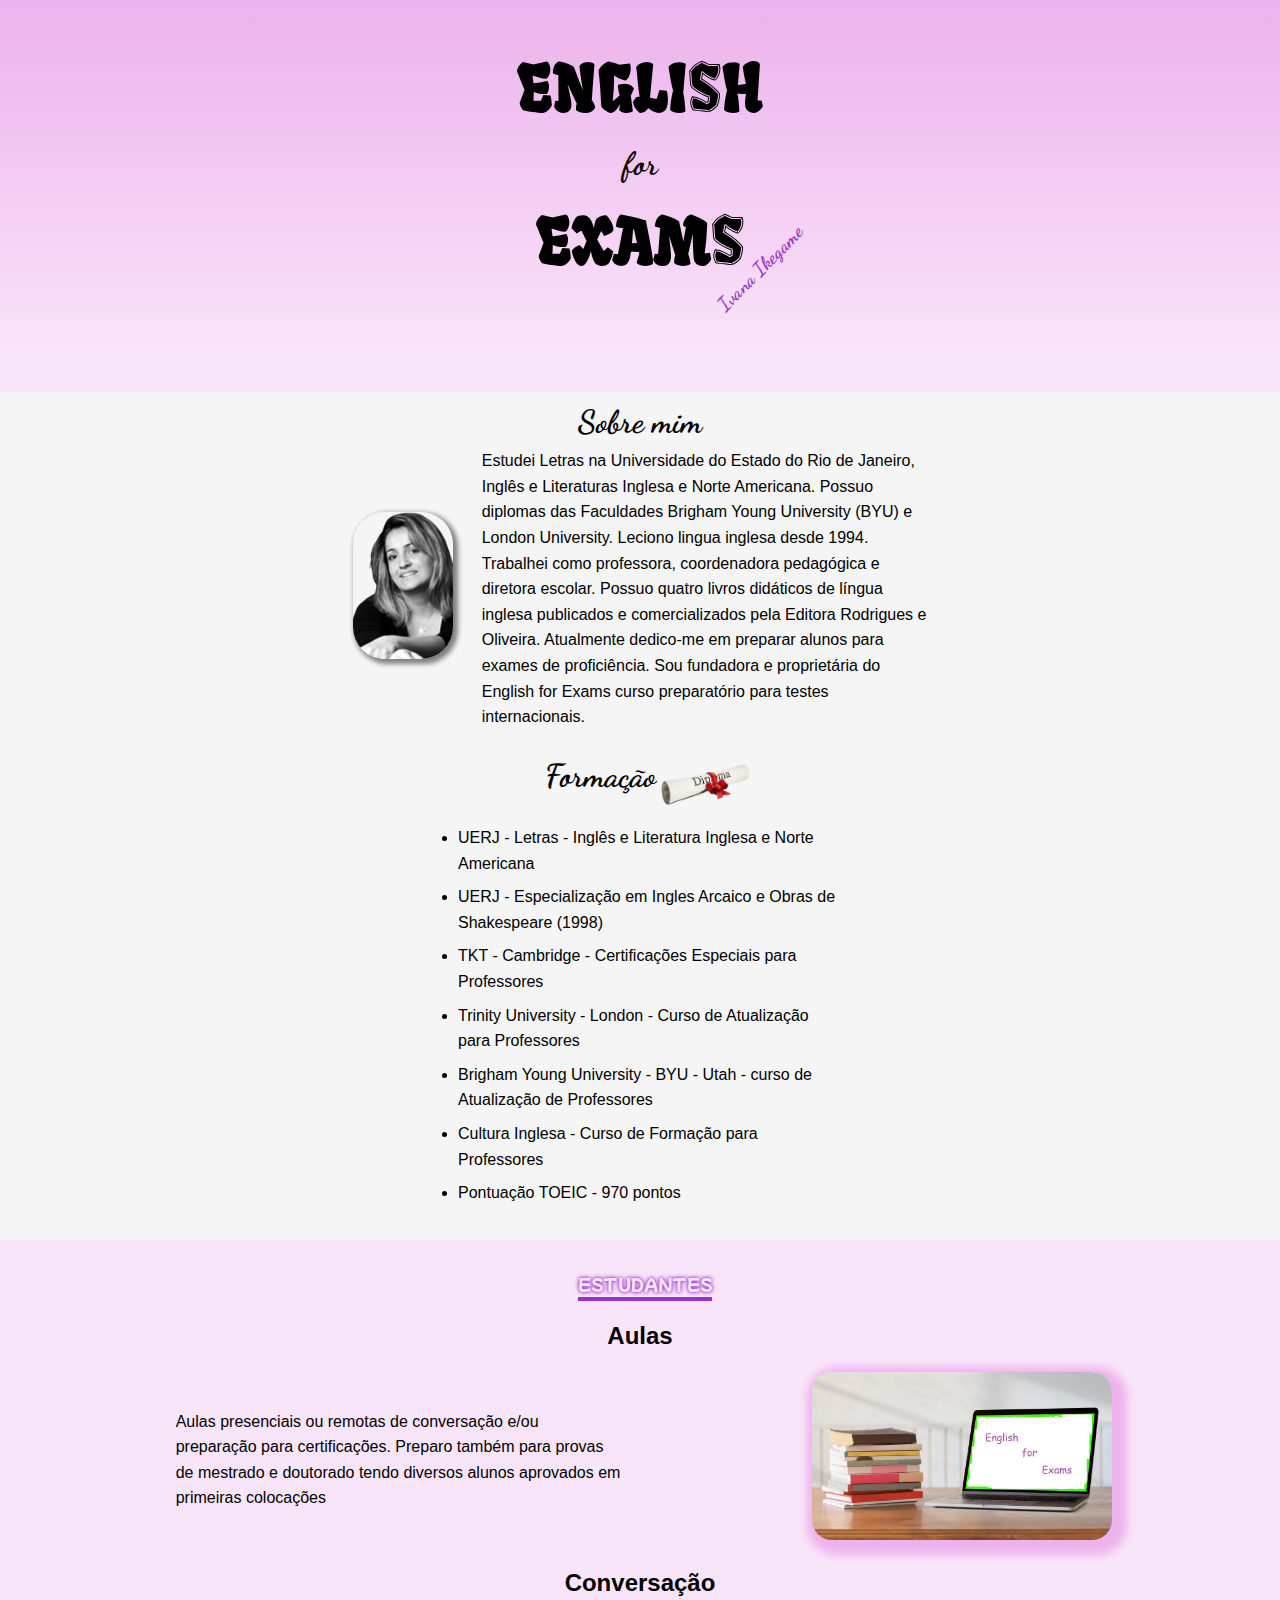
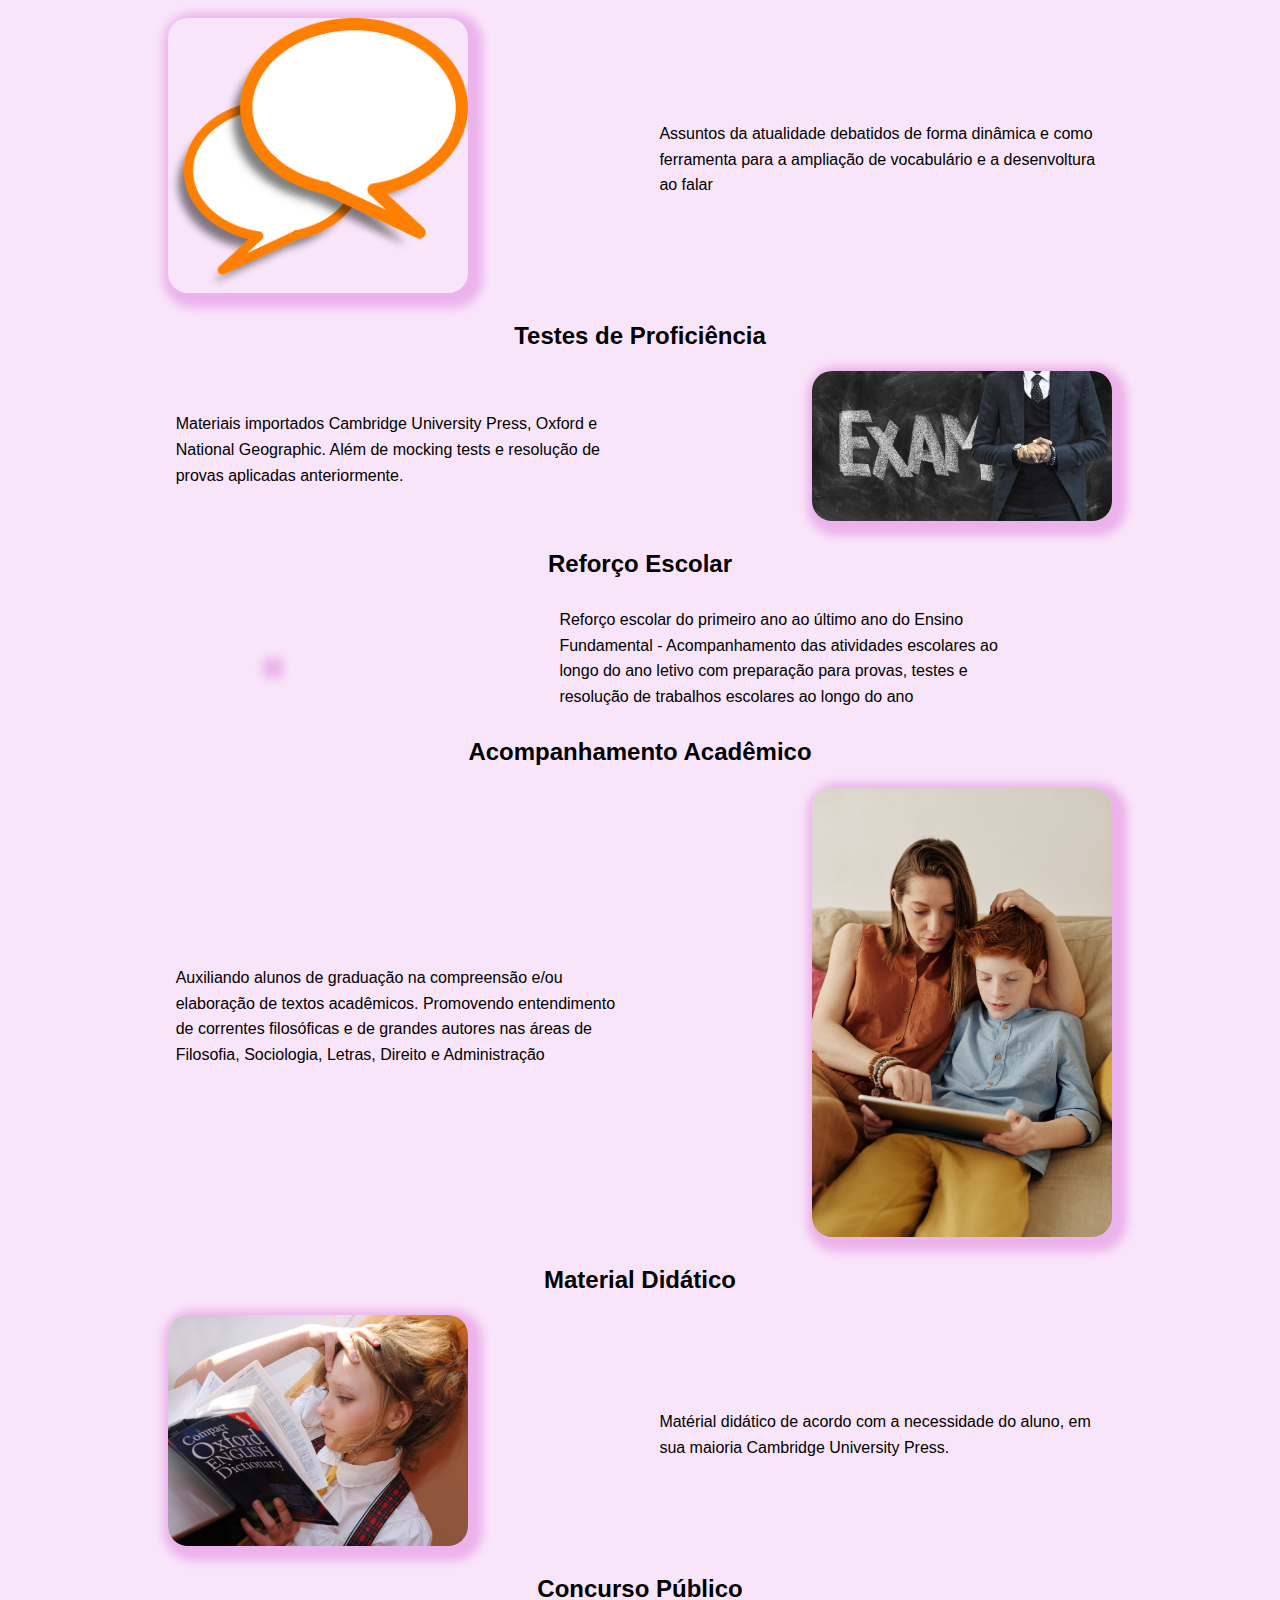
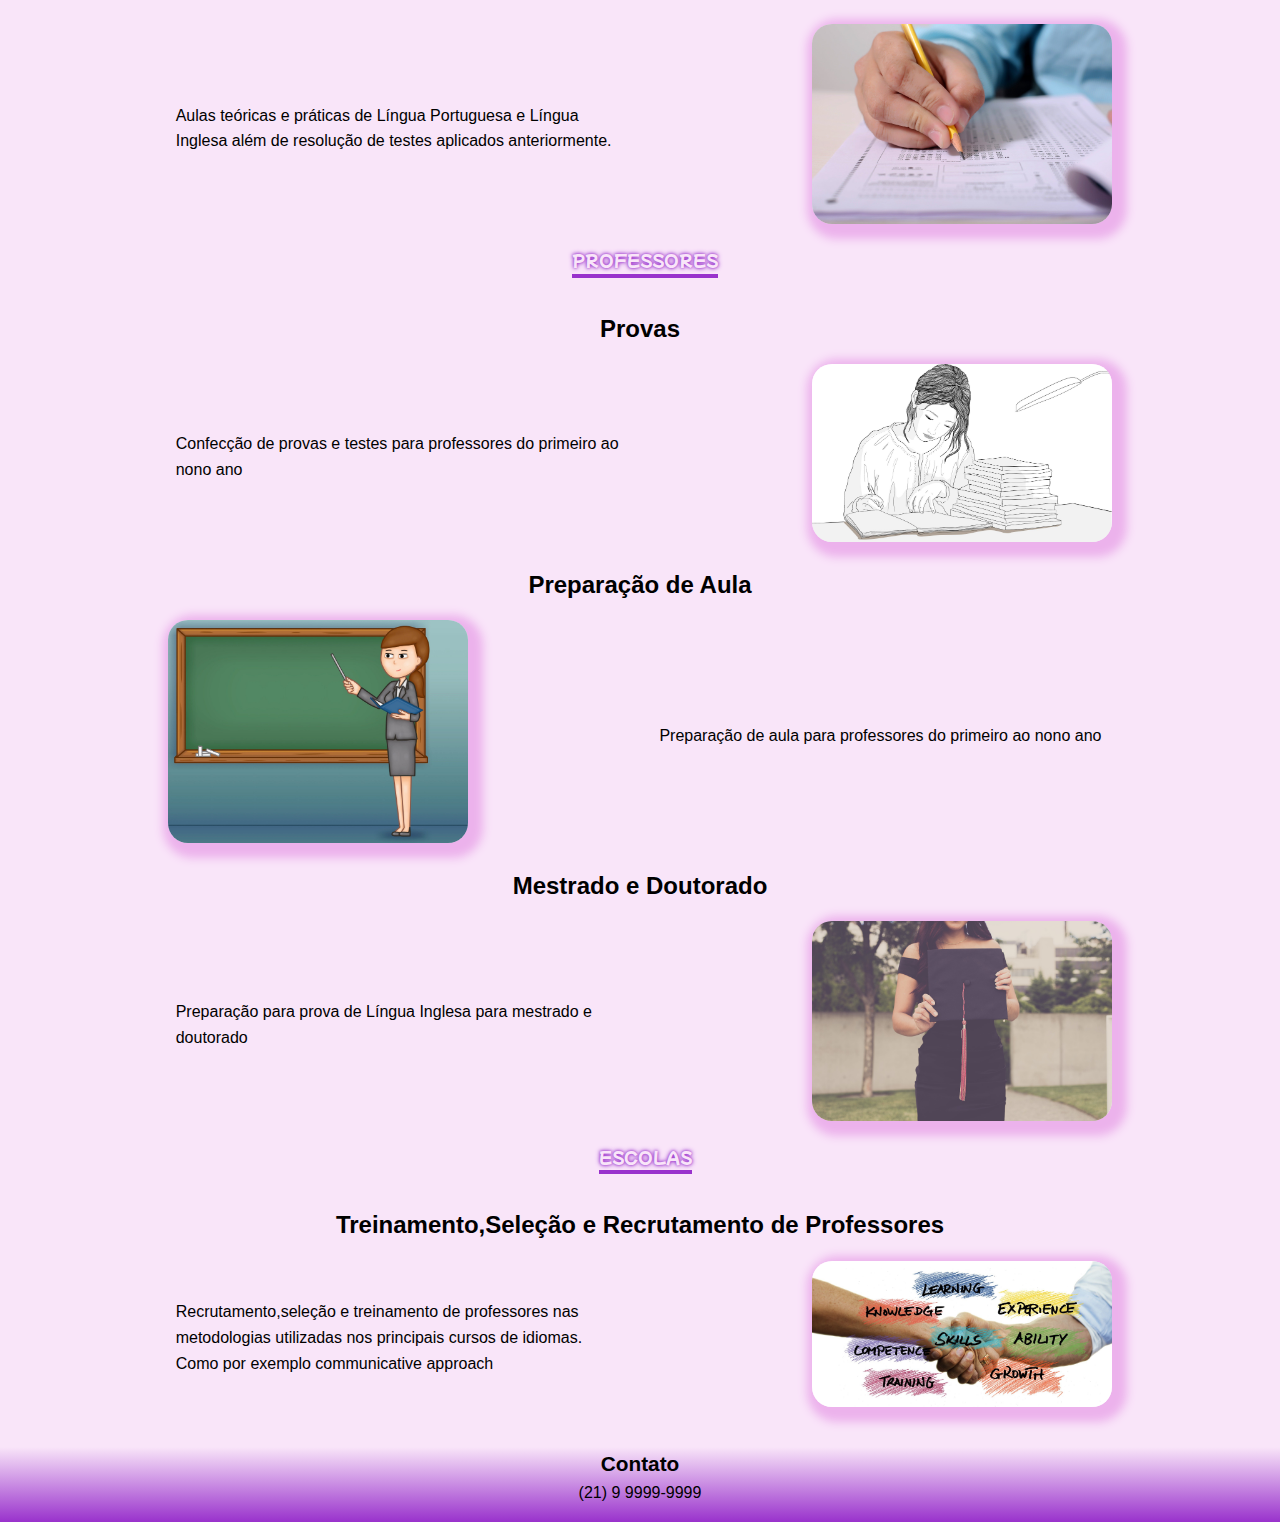
==== index.html @ 2b213339 "svg added" ====
<!DOCTYPE html>
<html lang="pt-br">
    <head>  
        <meta charset="UTF-8">      
        <meta name="keywords" content="HTML,CSS,XML,JavaScript">
        <meta name="viewport" content="width=device-width, initial-scale=1.0">
        <link rel="stylesheet" href="../Style/index.css" type="text/css">
        <title>ENGLISH FOR EXAMS</title>
    </head>
    <body>
        <header>                        
            <h1>english <div>for</div> exams</h1>    
            <span>Ivana Ikegame</span>
        </header>           
        
        
        <section class="firstSection">
            
            <article class='firstArticle'>
                <h2>Sobre mim </h2>

                <div>
                    <figure>
                        <img src="../Images/photo.svg" alt="Ivana Lages foto">
                    </figure> 
    
                    <p>                    
                        Estudei Letras na Universidade do Estado do Rio de Janeiro, Inglês e Literaturas Inglesa e Norte Americana.
                        Possuo diplomas das Faculdades Brigham Young University (BYU) e London University. 
                        Leciono lingua inglesa desde 1994. Trabalhei como professora, coordenadora pedagógica e diretora escolar.
                        Possuo quatro livros didáticos de língua inglesa publicados e comercializados pela Editora Rodrigues e Oliveira.
                        Atualmente dedico-me em preparar alunos para exames de proficiência.
                        Sou fundadora e proprietária do English for Exams curso preparatório para testes internacionais.
                    </p> 
                </div>
                   
                
                        
            </article>  

            <article class='secondArticle'>
                
                <div>
                    <h2>Formação</h2>
                    <figure>
                        <img src="../Images/diploma.svg" alt="">
                    </figure>
                </div>           
                
                <ul>
                    <li>UERJ - Letras - Inglês e Literatura Inglesa e Norte Americana</li>
                    <li>UERJ - Especialização em Ingles Arcaico e Obras de Shakespeare (1998)</li>
                    <li>TKT - Cambridge - Certificações Especiais para Professores</li>
                    <li>Trinity University - London - Curso de Atualização para Professores</li>
                    <li>Brigham Young University - BYU - Utah - curso de Atualização de Professores</li>
                    <li>Cultura Inglesa - Curso de Formação para Professores</li>
                    <li>Pontuação TOEIC - 970 pontos</li> 
                </ul> 
                    
            </article>
           
            
        </section>    

<div class="content"><div>Estudantes</div></div>

<main class="conteudo-dinamico">

    <article>
        <h2>Aulas</h2>
        <p>Aulas presenciais ou remotas de conversação e/ou preparação para certificações.
        Preparo também para provas de mestrado e doutorado tendo diversos alunos aprovados em primeiras colocações</p>
           
        <figure class='figure'>
            <img src="../Images/online.svg" alt="">
        </figure>
    </article>

    <article class="row-reverse"> 
        <h2>Conversação</h2>
        <p>  Assuntos da atualidade debatidos de forma dinâmica e como ferramenta para a ampliação de vocabulário e a desenvoltura ao falar</p>
        <figure class='figure'>
            <img src="../Images/speech.svg" alt="">
        </figure>
        
    </article>

    <article>
        <h2> Testes de Proficiência</h2>
        <p>Materiais importados Cambridge University Press, Oxford e National Geographic. Além de mocking tests e resolução de provas aplicadas anteriormente.</p>
        <figure class='figure'>
            <img src="../Images/proficiencia.svg" alt="">
        </figure>
    </article>

    <article class="row-reverse"> 
        <h2>Reforço Escolar</h2>
        <p>Reforço escolar do primeiro ano ao último ano do Ensino Fundamental - Acompanhamento das atividades escolares ao longo do ano letivo com preparação para provas, testes e resolução de trabalhos escolares ao longo do ano</p>
        <figure class='figure'>
            <img src="../Images/reforco_escolar.svg" alt="">
        </figure>
    <article>

    <article>
        <h2>Acompanhamento Acadêmico</h2>
        <p> Auxiliando alunos de graduação na compreensão e/ou elaboração de textos acadêmicos. Promovendo entendimento de correntes filosóficas e de grandes autores nas áreas de Filosofia, Sociologia, Letras, Direito e Administração</p>
        <figure class='figure'>
            <img src="../Images/acompanhamento.svg" alt="">
        </figure>
    </article>

    <article class="row-reverse">
        <h2>Material Didático</h2>
        <p>Matérial didático de acordo com a necessidade do aluno, em sua maioria Cambridge University Press.</p>
        <figure class='figure'>
            <img src="../Images/book.svg" alt="">
        </figure>
    </article>

    <article>
        <h2>Concurso Público</h2>
        <p>Aulas teóricas e práticas de Língua Portuguesa e Língua Inglesa além de resolução de testes aplicados anteriormente.</p>
        <figure class='figure'>
            <img src="../Images/concurso.svg" alt="">
        </figure>
    </article>

    <div class="content"><div>Professores</div></div>

    <article>
        <h2>Provas</h2>
        <p>Confecção de provas e testes para professores do primeiro ao nono ano</p>
        <figure class='figure'>
            <img src="../Images/provas.svg" alt="">
        </figure>
    </article>

    <article class='row-reverse'>
        <h2>Preparação de Aula</h2>
        <p>Preparação de aula para professores do primeiro ao nono ano</p>
        <figure class='figure'>
            <img src="../Images/aulas.svg" alt="">
        </figure>
    </article>   

    <article>
        <h2>Mestrado e Doutorado</h2>
        <p>Preparação para prova de Língua Inglesa para mestrado e doutorado</p>
             <figure class='figure'>
            <img src="../Images/degree.svg" alt="">
        </figure>
    </article>

    <div class="content"><div>Escolas</div></div>

    <article>
        <h2>Treinamento,Seleção e Recrutamento de Professores</h2>
        <p>Recrutamento,seleção e treinamento de professores nas metodologias utilizadas nos principais cursos de idiomas. Como por exemplo communicative approach</p>
        <figure class='figure'>
            <img src="../Images/treinamento.svg" alt="">
        </figure>
    </article>

</main>            

        <footer>
            <section>
                <p class="footer-title"> Contato</p>
                <p class="footer-subtitle">(21) 9 9999-9999</p>              
            </section>
        </footer>
    </body>
</html>
---- Style/index.css ----
@import url("https://fonts.googleapis.com/css2?family=Ceviche+One&family=Dancing+Script:wght@700&family=Fruktur&display=swap");
@import url("https://fonts.googleapis.com/css2?family=Mochiy+Pop+P+One&display=swap");
@import url("https://fonts.googleapis.com/css2?family=Zen+Antique&display=swap");
*, *::before, *::after {
  -webkit-box-sizing: inherit;
          box-sizing: inherit;
  margin: 0;
  padding: 0;
}

html {
  -webkit-box-sizing: border-box;
          box-sizing: border-box;
}

body {
  font-family: "Trebuchet MS", Helvetica, sans-serif;
  line-height: 1.6;
  min-height: 100vh;
  background-color: #f9e5f9;
}

p {
  max-width: 50ch;
  min-width: 20ch;
}

:is(.firstSection, .buttons, .conteudo-dinamico, .price-table) {
  display: -webkit-box;
  display: -ms-flexbox;
  display: flex;
  margin-bottom: 2rem;
  gap: 1rem;
}

header {
  background-image: -webkit-gradient(linear, left top, left bottom, from(#ecb2ec), to(#f9e5f9));
  background-image: linear-gradient(to bottom, #ecb2ec, #f9e5f9);
  color: black;
  height: 40vh;
  width: 100%;
  -webkit-box-pack: center;
      -ms-flex-pack: center;
          justify-content: center;
  -webkit-box-align: center;
      -ms-flex-align: center;
          align-items: center;
  -webkit-box-orient: vertical;
  -webkit-box-direction: normal;
      -ms-flex-direction: column;
          flex-direction: column;
  font-size: 2rem;
  display: -webkit-box;
  display: -ms-flexbox;
  display: flex;
  margin-bottom: 2rem;
}

header h1 {
  text-align: center;
  font-family: 'Fruktur', cursive;
  text-transform: uppercase;
}

header div {
  font-size: 2rem;
  font-family: 'Dancing Script', cursive;
  text-transform: lowercase;
}

header span {
  font-family: 'Dancing Script', cursive;
  color: darkorchid;
  font-size: 1.2rem;
  font-weight: bold;
  -webkit-transform: rotate(-45deg);
          transform: rotate(-45deg);
  position: relative;
  right: -120px;
  top: -40px;
}

.firstSection {
  background-color: whitesmoke;
  -webkit-box-orient: vertical;
  -webkit-box-direction: normal;
      -ms-flex-flow: column wrap;
          flex-flow: column wrap;
  -webkit-box-align: center;
      -ms-flex-align: center;
          align-items: center;
}

.firstArticle {
  display: -webkit-box;
  display: -ms-flexbox;
  display: flex;
  -webkit-box-align: center;
      -ms-flex-align: center;
          align-items: center;
  -webkit-box-pack: center;
      -ms-flex-pack: center;
          justify-content: center;
  -webkit-box-orient: vertical;
  -webkit-box-direction: normal;
      -ms-flex-direction: column;
          flex-direction: column;
  background-color: whitesmoke;
  border-radius: 1rem;
  width: 90vw;
  padding: 5px;
}

.firstArticle h2 {
  text-align: center;
  font-family: 'Dancing Script', cursive;
  font-size: 2rem;
}

.firstArticle figure {
  display: inline-block;
}

.firstArticle figure img {
  -webkit-box-shadow: 3px 3px 5px 2px grey;
          box-shadow: 3px 3px 5px 2px grey;
  width: clamp(100px, 3vw, 150px);
  border-radius: 2rem;
}

.firstArticle div {
  display: inherit;
  -webkit-box-orient: vertical;
  -webkit-box-direction: normal;
      -ms-flex-direction: column;
          flex-direction: column;
  -webkit-box-align: center;
      -ms-flex-align: center;
          align-items: center;
}

.secondArticle {
  display: -webkit-box;
  display: -ms-flexbox;
  display: flex;
  -webkit-box-align: center;
      -ms-flex-align: center;
          align-items: center;
  -webkit-box-orient: vertical;
  -webkit-box-direction: normal;
      -ms-flex-direction: column;
          flex-direction: column;
  background-color: whitesmoke;
  border-radius: 1rem;
  width: 90vw;
  margin-bottom: 10px;
  padding-left: 20px;
}

.secondArticle h2 {
  text-align: center;
  font-family: 'Dancing Script', cursive;
  font-size: 2rem;
}

.secondArticle figure img {
  width: clamp(100px, 3vw, 150px);
}

.secondArticle div {
  display: -webkit-box;
  display: -ms-flexbox;
  display: flex;
  -webkit-box-orient: horizontal;
  -webkit-box-direction: normal;
      -ms-flex-flow: row nowrap;
          flex-flow: row nowrap;
  -webkit-box-pack: center;
      -ms-flex-pack: center;
          justify-content: center;
}

.buttons {
  -webkit-box-orient: horizontal;
  -webkit-box-direction: normal;
      -ms-flex-flow: row wrap;
          flex-flow: row wrap;
  -webkit-box-pack: center;
      -ms-flex-pack: center;
          justify-content: center;
}

.buttons button {
  background: none;
  border: none;
  cursor: pointer;
  font-size: 1rem;
  color: #f9e5f9;
  font-family: 'Mochiy Pop P One', sans-serif;
  text-transform: uppercase;
  text-shadow: 0 0 3px darkorchid, 0 0 5px darkorchid;
}

.buttons div {
  gap: 1rem;
  cursor: pointer;
  display: inherit;
  -webkit-box-orient: vertical;
  -webkit-box-direction: normal;
      -ms-flex-flow: column wrap;
          flex-flow: column wrap;
  -webkit-box-align: center;
      -ms-flex-align: center;
          align-items: center;
}

.buttons p {
  font-weight: 600;
  font-size: 1.5rem;
}

.content {
  display: -webkit-box;
  display: -ms-flexbox;
  display: flex;
  -webkit-box-orient: horizontal;
  -webkit-box-direction: normal;
      -ms-flex-direction: row;
          flex-direction: row;
  -webkit-box-pack: center;
      -ms-flex-pack: center;
          justify-content: center;
  margin-bottom: 1rem;
  font-size: 1.3rem;
  font-family: 'Zen Antique', serif;
}

.content div {
  font-size: 1rem;
  color: #f9e5f9;
  font-family: 'Mochiy Pop P One', sans-serif;
  text-transform: uppercase;
  text-shadow: 0 0 3px darkorchid, 0 0 5px darkorchid;
  margin-left: 10px;
  -ms-flex-item-align: center;
      -ms-grid-row-align: center;
      align-self: center;
  border-bottom: 4px solid darkorchid;
}

.conteudo-dinamico {
  -webkit-box-orient: vertical;
  -webkit-box-direction: normal;
      -ms-flex-flow: column  wrap;
          flex-flow: column  wrap;
  -webkit-box-pack: center;
      -ms-flex-pack: center;
          justify-content: center;
  -webkit-box-align: center;
      -ms-flex-align: center;
          align-items: center;
}

.conteudo-dinamico article {
  gap: 1rem;
  width: 100vw;
  display: inherit;
  -webkit-box-orient: vertical;
  -webkit-box-direction: normal;
      -ms-flex-flow: column wrap;
          flex-flow: column wrap;
}

.conteudo-dinamico article h2 {
  text-align: center;
}

.conteudo-dinamico article figure {
  display: -webkit-box;
  display: -ms-flexbox;
  display: flex;
  -webkit-box-pack: center;
      -ms-flex-pack: center;
          justify-content: center;
}

.conteudo-dinamico article figure img {
  width: clamp(250px, 50vw, 300px);
  border-radius: 20px;
  -webkit-box-shadow: 5px 5px 10px 10px #ecb2ec;
          box-shadow: 5px 5px 10px 10px #ecb2ec;
}

.conteudo-dinamico p {
  margin: .5em;
}

footer {
  background-image: -webkit-gradient(linear, left top, left bottom, from(#f9e5f9), to(darkorchid));
  background-image: linear-gradient(#f9e5f9, darkorchid);
  display: block;
}

footer section {
  color: black;
  display: -webkit-box;
  display: -ms-flexbox;
  display: flex;
  -webkit-box-orient: vertical;
  -webkit-box-direction: normal;
      -ms-flex-flow: column wrap;
          flex-flow: column wrap;
  -webkit-box-align: center;
      -ms-flex-align: center;
          align-items: center;
  text-align: center;
}

.footer-title {
  font-weight: 900;
  font-size: 1.3em;
  margin: 0 auto;
}

.footer-subtitle {
  margin-bottom: 1rem;
  margin: 0 auto;
  padding-bottom: 1rem;
}

@media only screen and (min-width: 768px) {
  .firstArticle div {
    -webkit-box-orient: horizontal;
    -webkit-box-direction: normal;
        -ms-flex-direction: row;
            flex-direction: row;
    -webkit-box-pack: space-evenly;
        -ms-flex-pack: space-evenly;
            justify-content: space-evenly;
    width: 100%;
  }
  .secondArticle {
    width: 90vw;
    display: inherit;
    -webkit-box-orient: vertical;
    -webkit-box-direction: normal;
        -ms-flex-direction: column;
            flex-direction: column;
    -webkit-box-align: center;
        -ms-flex-align: center;
            align-items: center;
  }
  .secondArticle ul {
    margin-bottom: 1rem;
  }
  .secondArticle ul li {
    width: 70vw;
    text-align: left;
  }
  .buttons {
    -webkit-box-pack: space-evenly;
        -ms-flex-pack: space-evenly;
            justify-content: space-evenly;
    -webkit-box-align: center;
        -ms-flex-align: center;
            align-items: center;
  }
  .conteudo-dinamico h2 {
    text-align: center;
    -ms-flex-preferred-size: 100%;
        flex-basis: 100%;
  }
  .conteudo-dinamico p {
    -ms-flex-preferred-size: 40%;
        flex-basis: 40%;
  }
  .conteudo-dinamico article {
    -webkit-box-orient: horizontal;
    -webkit-box-direction: normal;
        -ms-flex-direction: row;
            flex-direction: row;
    -webkit-box-pack: space-evenly;
        -ms-flex-pack: space-evenly;
            justify-content: space-evenly;
    -webkit-box-align: center;
        -ms-flex-align: center;
            align-items: center;
  }
  .conteudo-dinamico article figure {
    display: block;
  }
  .conteudo-dinamico article figure img {
    width: clamp(300px, 20vw, 600px);
    border-radius: 20px;
    -webkit-box-shadow: 5px 5px 10px 10px #ecb2ec;
            box-shadow: 5px 5px 10px 10px #ecb2ec;
  }
  .conteudo-dinamico .row-reverse {
    -webkit-box-orient: horizontal;
    -webkit-box-direction: reverse;
        -ms-flex-direction: row-reverse;
            flex-direction: row-reverse;
  }
}

@media only screen and (min-width: 1080px) {
  .firstArticle {
    width: 50vw;
  }
  .secondArticle {
    width: 50vw;
  }
  .secondArticle ul {
    margin-bottom: 1rem;
  }
  .secondArticle ul li {
    width: 30vw;
    margin-bottom: .5rem;
  }
}
/*# sourceMappingURL=index.css.map */
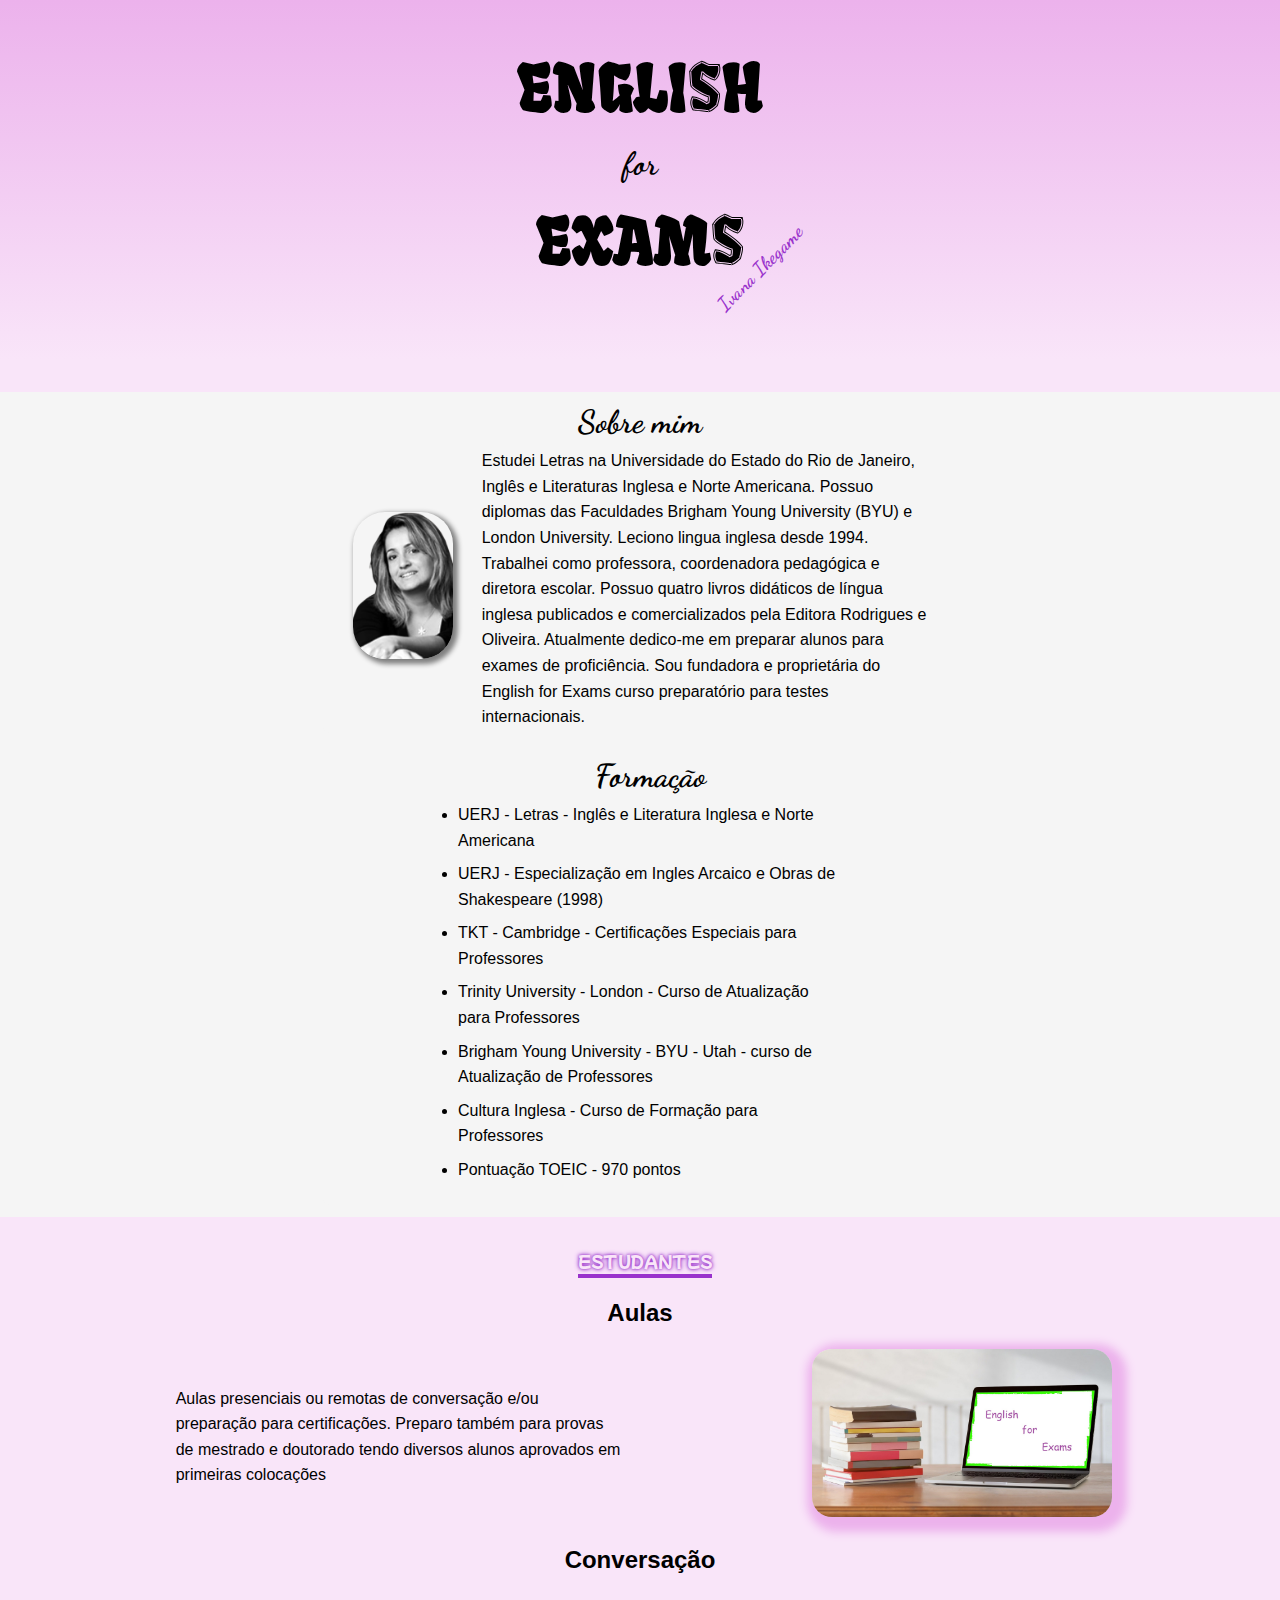
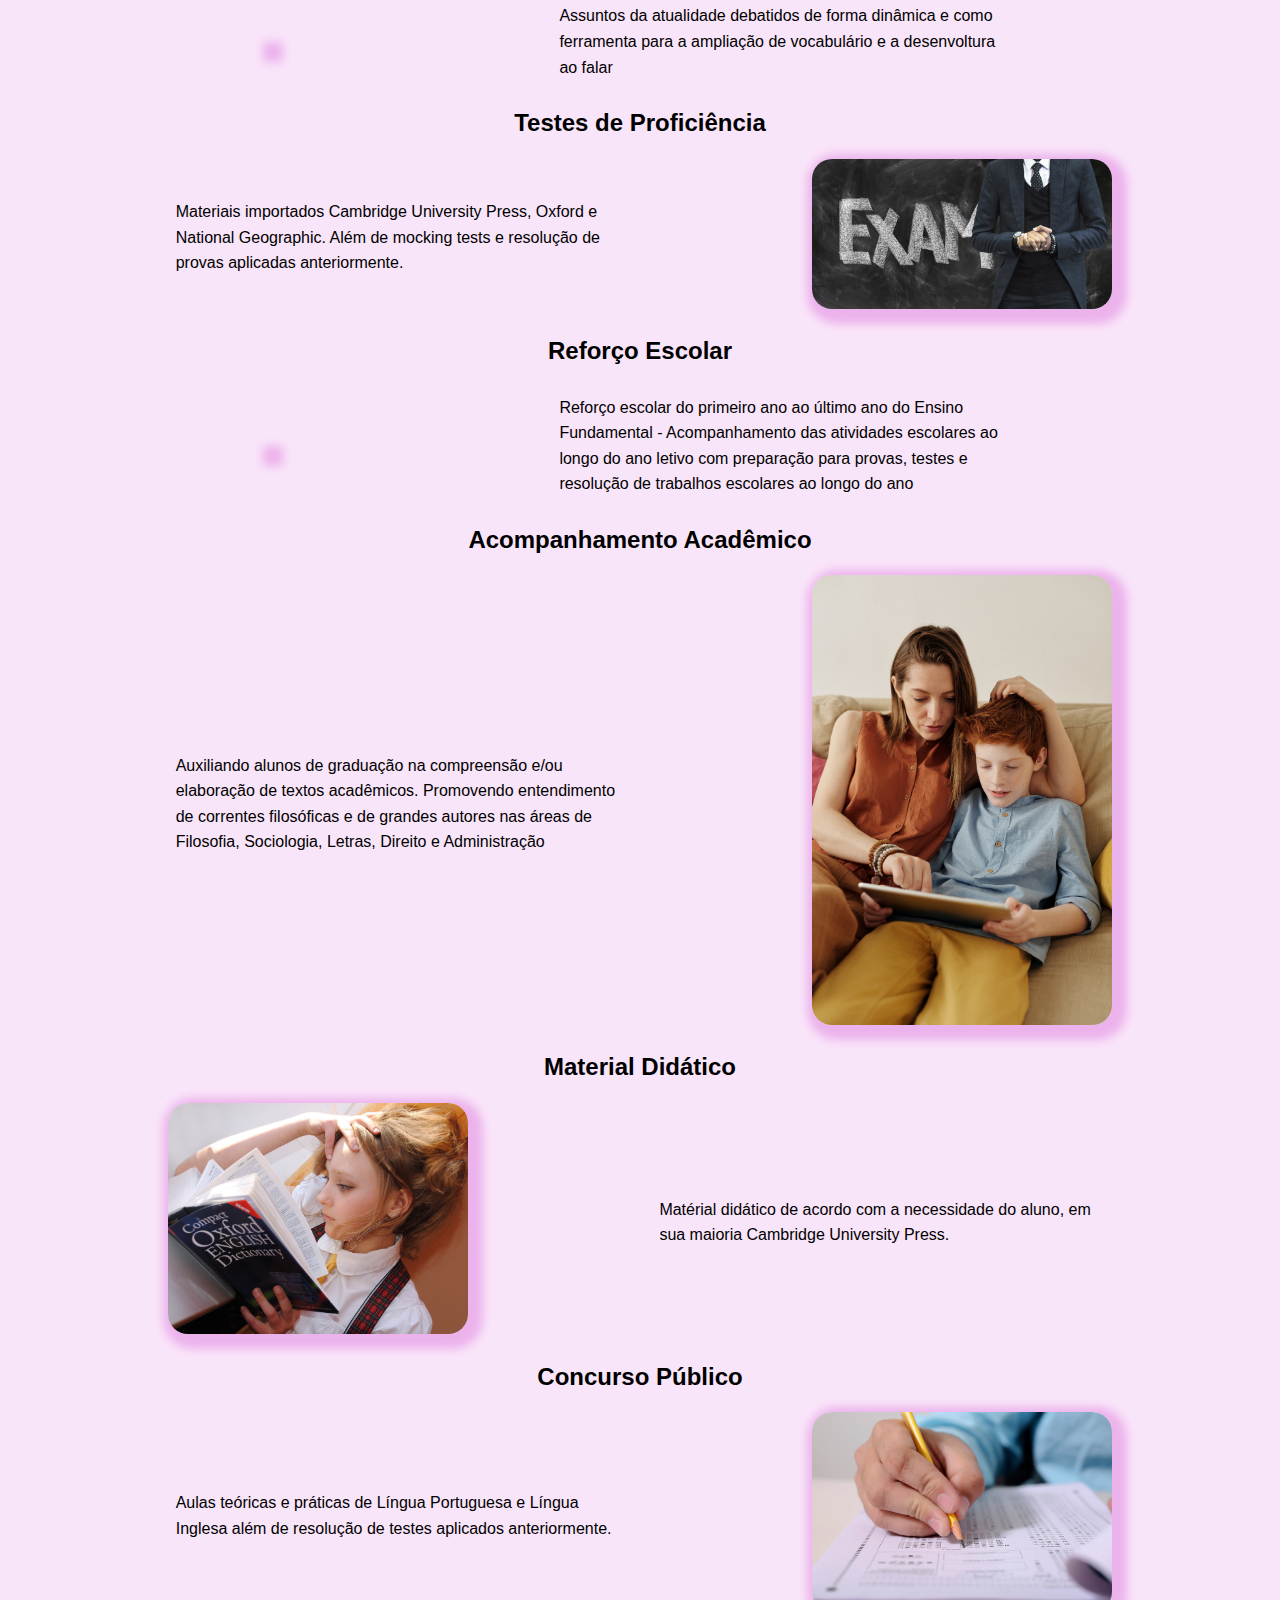
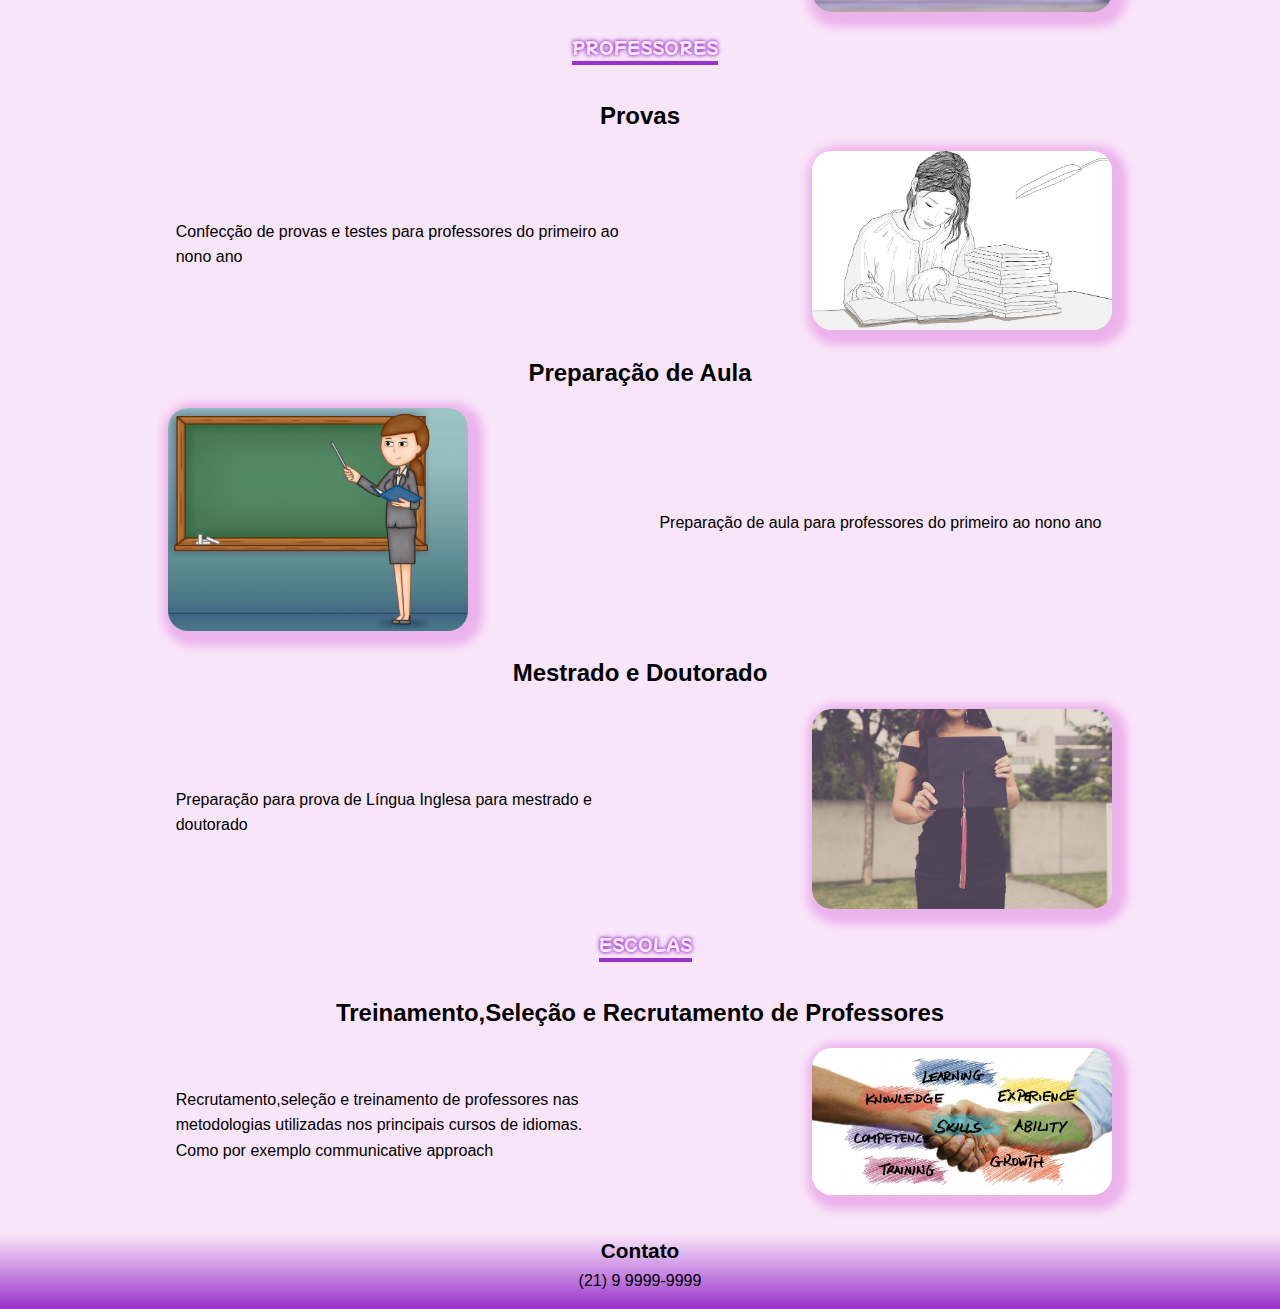
==== commit 0a7b935c: "all imagens changed to jpg" ====
--- a/index.html
+++ b/index.html
@@ -21,7 +21,7 @@
 
                 <div>
                     <figure>
-                        <img src="../Images/photo.svg" alt="Ivana Lages foto">
+                        <img src="../Images/photo.png" alt="Ivana Lages foto">
                     </figure> 
     
                     <p>                    
@@ -43,7 +43,7 @@
                 <div>
                     <h2>Formação</h2>
                     <figure>
-                        <img src="../Images/diploma.svg" alt="">
+                        <img src="../Images/diploma.jpg" alt="">
                     </figure>
                 </div>           
                 
@@ -72,7 +72,7 @@
         Preparo também para provas de mestrado e doutorado tendo diversos alunos aprovados em primeiras colocações</p>
            
         <figure class='figure'>
-            <img src="../Images/online.svg" alt="">
+            <img src="../Images/online.jpg" alt="">
         </figure>
     </article>
 
@@ -80,7 +80,7 @@
         <h2>Conversação</h2>
         <p>  Assuntos da atualidade debatidos de forma dinâmica e como ferramenta para a ampliação de vocabulário e a desenvoltura ao falar</p>
         <figure class='figure'>
-            <img src="../Images/speech.svg" alt="">
+            <img src="../Images/speech.jpg" alt="">
         </figure>
         
     </article>
@@ -89,7 +89,7 @@
         <h2> Testes de Proficiência</h2>
         <p>Materiais importados Cambridge University Press, Oxford e National Geographic. Além de mocking tests e resolução de provas aplicadas anteriormente.</p>
         <figure class='figure'>
-            <img src="../Images/proficiencia.svg" alt="">
+            <img src="../Images/proficiencia.jpg" alt="">
         </figure>
     </article>
 
@@ -97,7 +97,7 @@
         <h2>Reforço Escolar</h2>
         <p>Reforço escolar do primeiro ano ao último ano do Ensino Fundamental - Acompanhamento das atividades escolares ao longo do ano letivo com preparação para provas, testes e resolução de trabalhos escolares ao longo do ano</p>
         <figure class='figure'>
-            <img src="../Images/reforco_escolar.svg" alt="">
+            <img src="../Images/reforco_escolar.jpg" alt="">
         </figure>
     <article>
 
@@ -105,7 +105,7 @@
         <h2>Acompanhamento Acadêmico</h2>
         <p> Auxiliando alunos de graduação na compreensão e/ou elaboração de textos acadêmicos. Promovendo entendimento de correntes filosóficas e de grandes autores nas áreas de Filosofia, Sociologia, Letras, Direito e Administração</p>
         <figure class='figure'>
-            <img src="../Images/acompanhamento.svg" alt="">
+            <img src="../Images/acompanhamento.jpg" alt="">
         </figure>
     </article>
 
@@ -113,7 +113,7 @@
         <h2>Material Didático</h2>
         <p>Matérial didático de acordo com a necessidade do aluno, em sua maioria Cambridge University Press.</p>
         <figure class='figure'>
-            <img src="../Images/book.svg" alt="">
+            <img src="../Images/book.jpg" alt="">
         </figure>
     </article>
 
@@ -121,7 +121,7 @@
         <h2>Concurso Público</h2>
         <p>Aulas teóricas e práticas de Língua Portuguesa e Língua Inglesa além de resolução de testes aplicados anteriormente.</p>
         <figure class='figure'>
-            <img src="../Images/concurso.svg" alt="">
+            <img src="../Images/concurso.jpg" alt="">
         </figure>
     </article>
 
@@ -131,7 +131,7 @@
         <h2>Provas</h2>
         <p>Confecção de provas e testes para professores do primeiro ao nono ano</p>
         <figure class='figure'>
-            <img src="../Images/provas.svg" alt="">
+            <img src="../Images/provas.jpg" alt="">
         </figure>
     </article>
 
@@ -139,7 +139,7 @@
         <h2>Preparação de Aula</h2>
         <p>Preparação de aula para professores do primeiro ao nono ano</p>
         <figure class='figure'>
-            <img src="../Images/aulas.svg" alt="">
+            <img src="../Images/aulas.jpg" alt="">
         </figure>
     </article>   
 
@@ -147,7 +147,7 @@
         <h2>Mestrado e Doutorado</h2>
         <p>Preparação para prova de Língua Inglesa para mestrado e doutorado</p>
              <figure class='figure'>
-            <img src="../Images/degree.svg" alt="">
+            <img src="../Images/degree.jpg" alt="">
         </figure>
     </article>
 
@@ -157,7 +157,7 @@
         <h2>Treinamento,Seleção e Recrutamento de Professores</h2>
         <p>Recrutamento,seleção e treinamento de professores nas metodologias utilizadas nos principais cursos de idiomas. Como por exemplo communicative approach</p>
         <figure class='figure'>
-            <img src="../Images/treinamento.svg" alt="">
+            <img src="../Images/treinamento.jpg" alt="">
         </figure>
     </article>
 
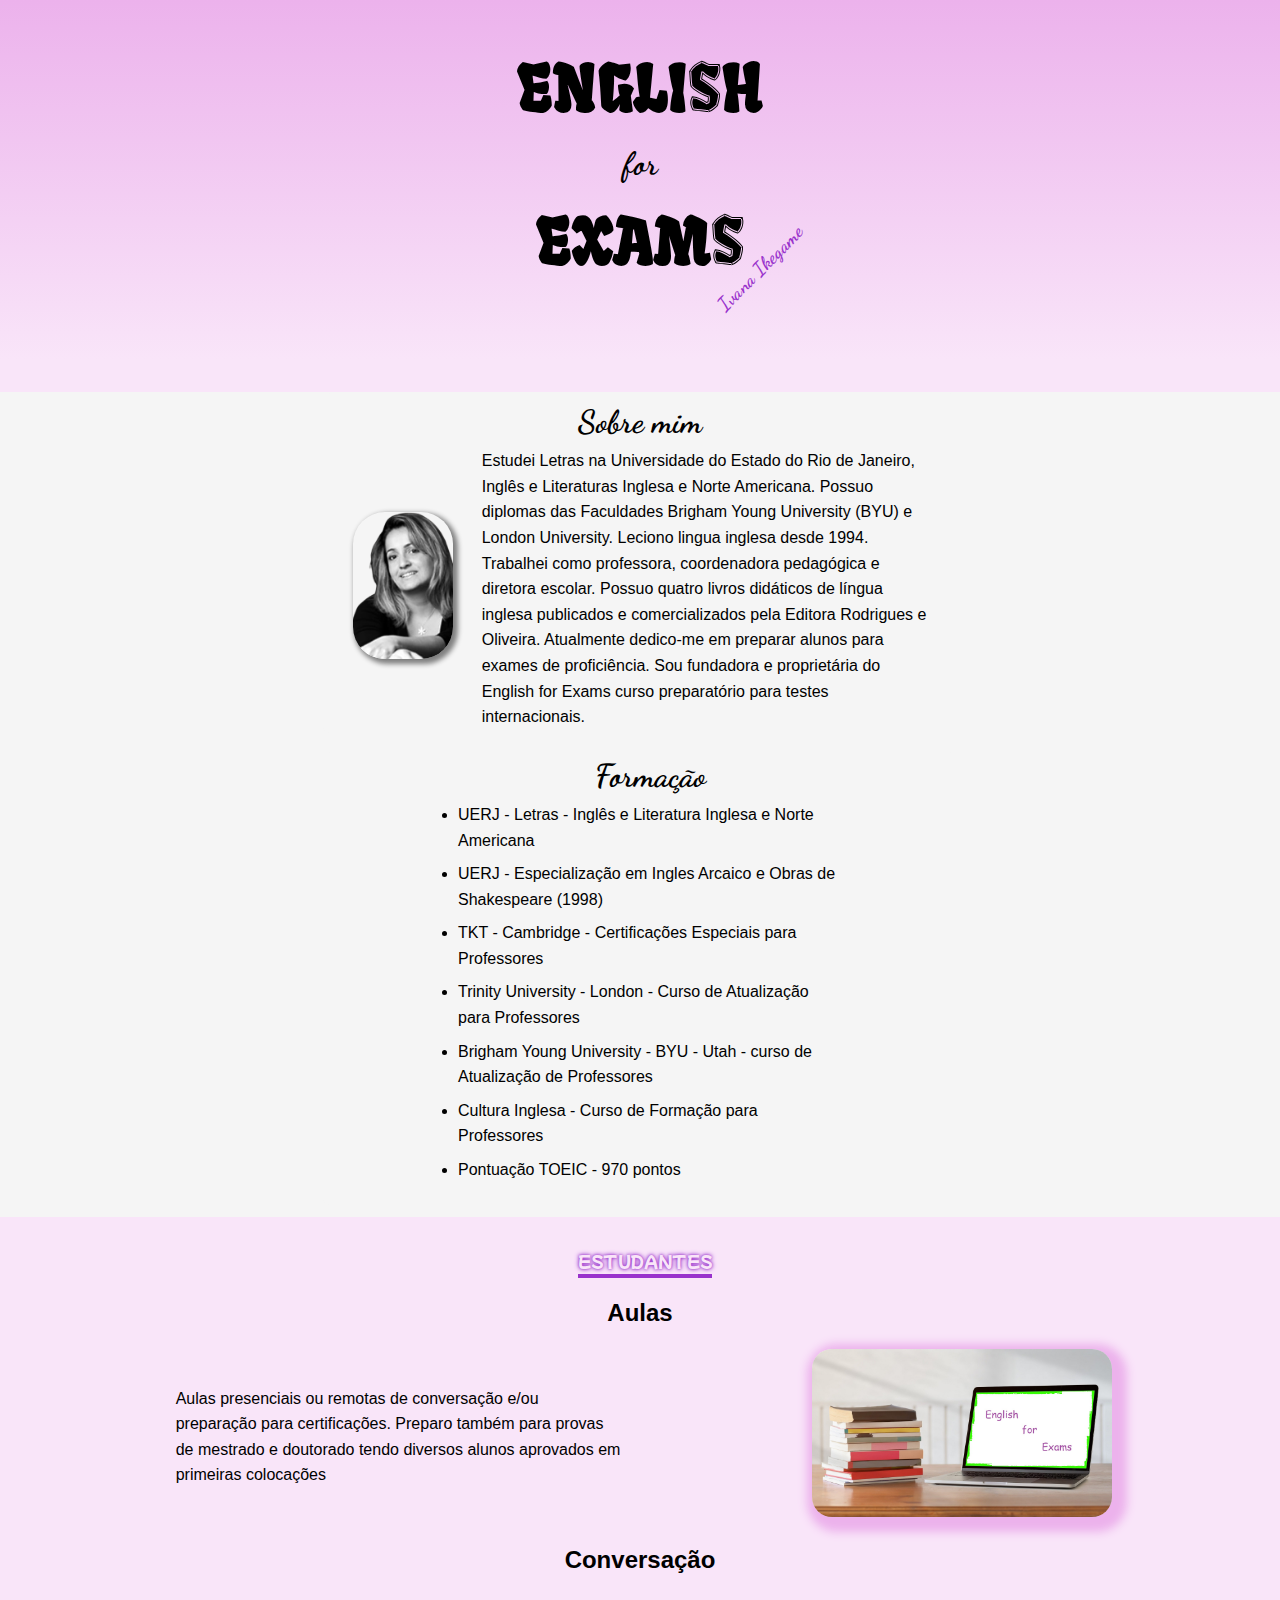
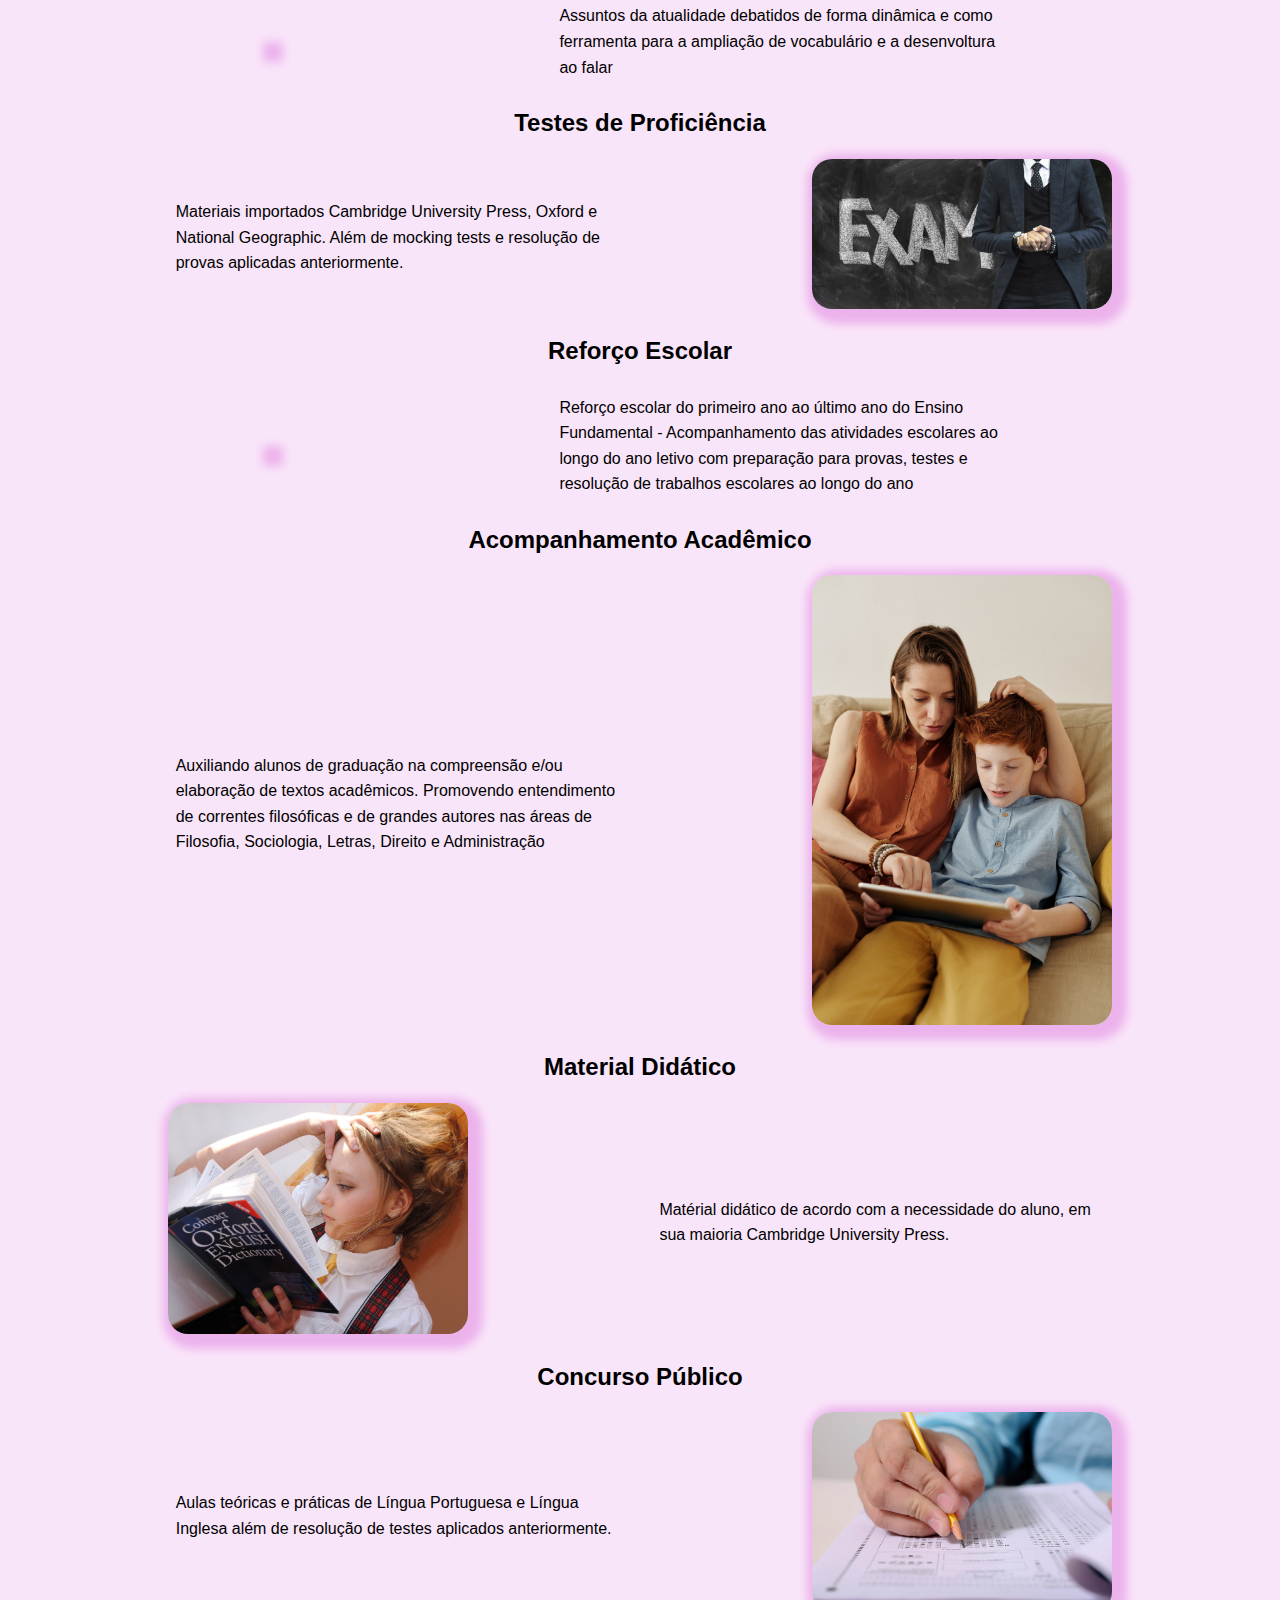
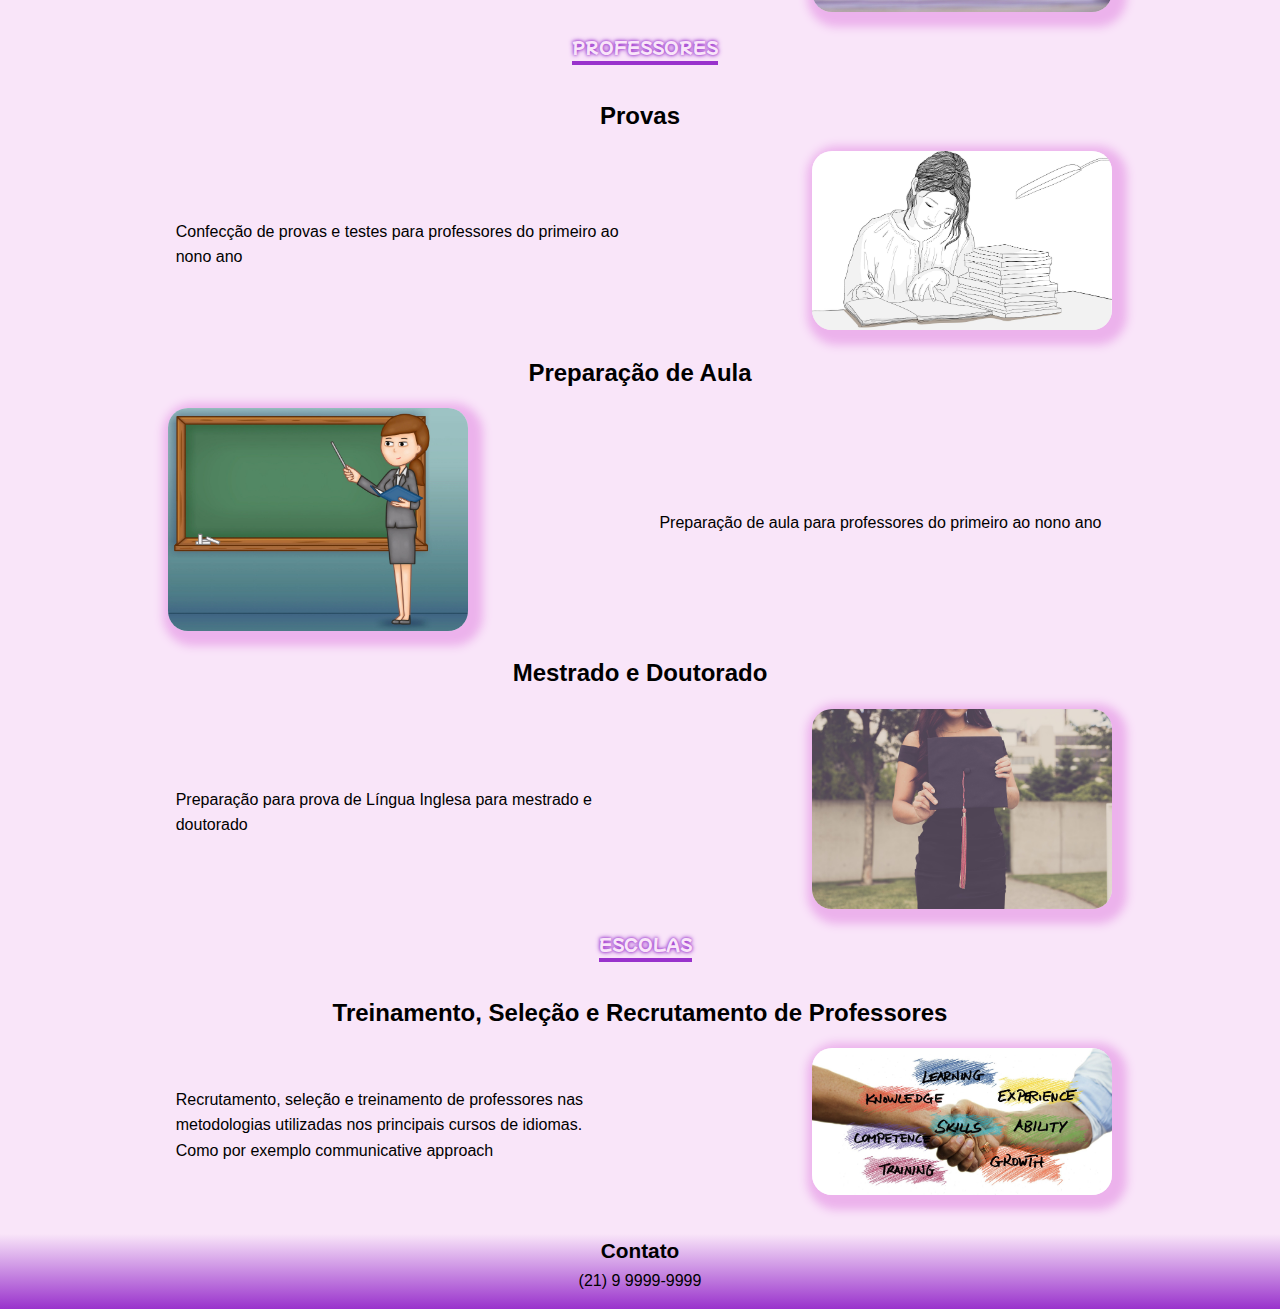
==== commit 575e691a: "white space removed" ====
--- a/index.html
+++ b/index.html
@@ -154,8 +154,8 @@
     <div class="content"><div>Escolas</div></div>
 
     <article>
-        <h2>Treinamento,Seleção e Recrutamento de Professores</h2>
-        <p>Recrutamento,seleção e treinamento de professores nas metodologias utilizadas nos principais cursos de idiomas. Como por exemplo communicative approach</p>
+        <h2>Treinamento, Seleção e Recrutamento de Professores</h2>
+        <p>Recrutamento, seleção e treinamento de professores nas metodologias utilizadas nos principais cursos de idiomas. Como por exemplo communicative approach</p>
         <figure class='figure'>
             <img src="../Images/treinamento.jpg" alt="">
         </figure>
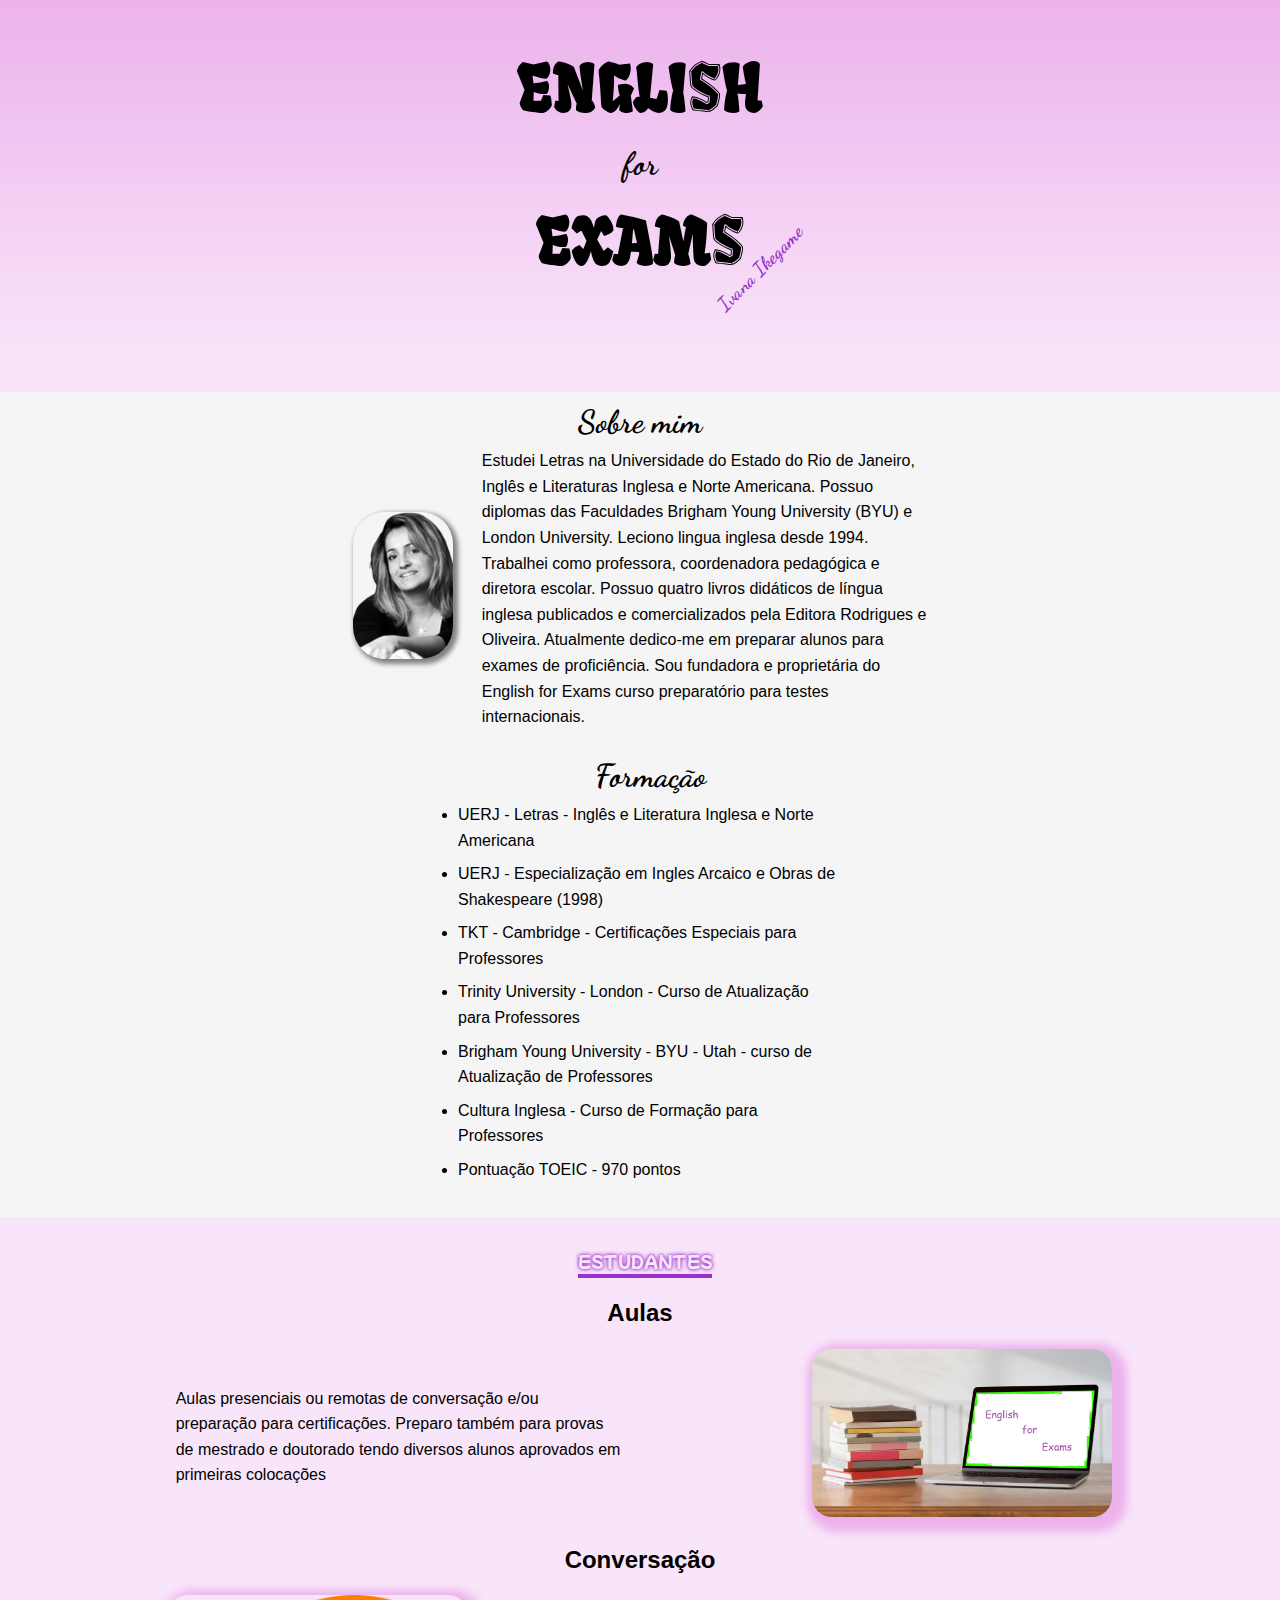
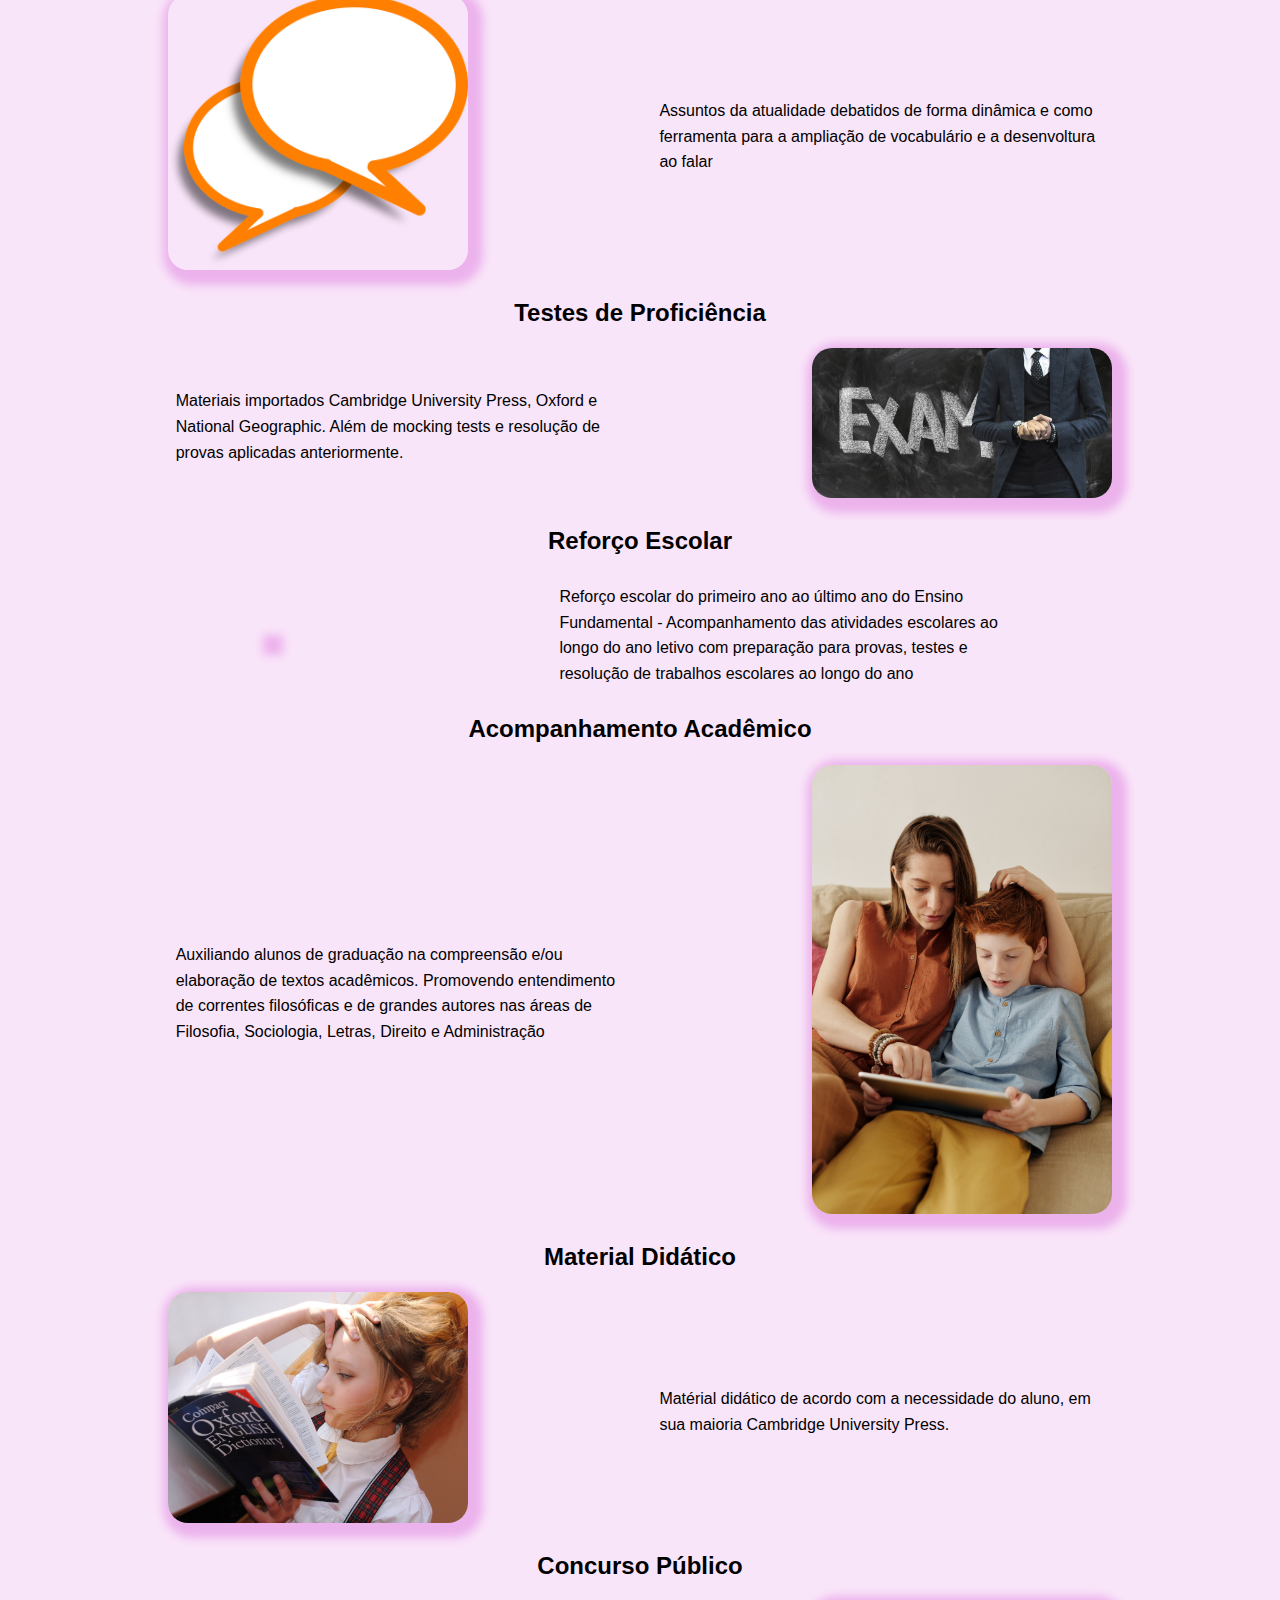
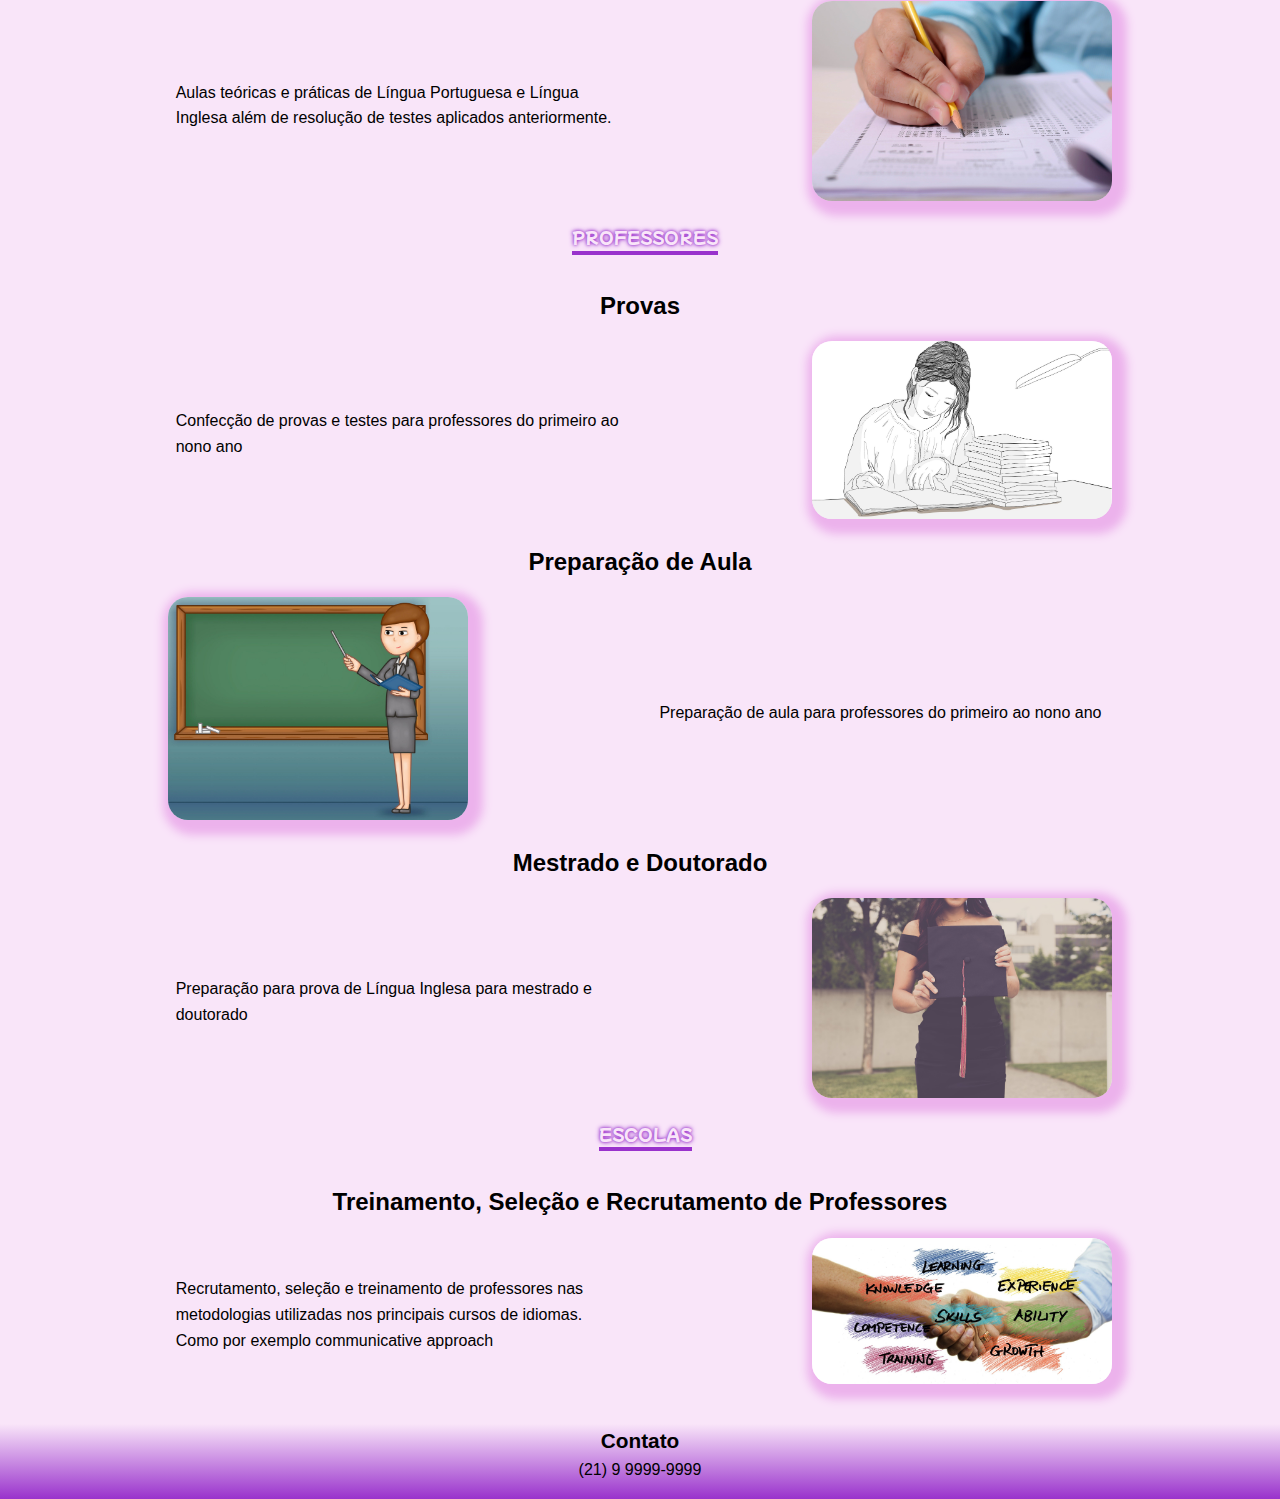
==== commit c66133aa: "image speech.png added" ====
--- a/index.html
+++ b/index.html
@@ -80,7 +80,7 @@
         <h2>Conversação</h2>
         <p>  Assuntos da atualidade debatidos de forma dinâmica e como ferramenta para a ampliação de vocabulário e a desenvoltura ao falar</p>
         <figure class='figure'>
-            <img src="../Images/speech.jpg" alt="">
+            <img src="../Images/speech.png" alt="">
         </figure>
         
     </article>
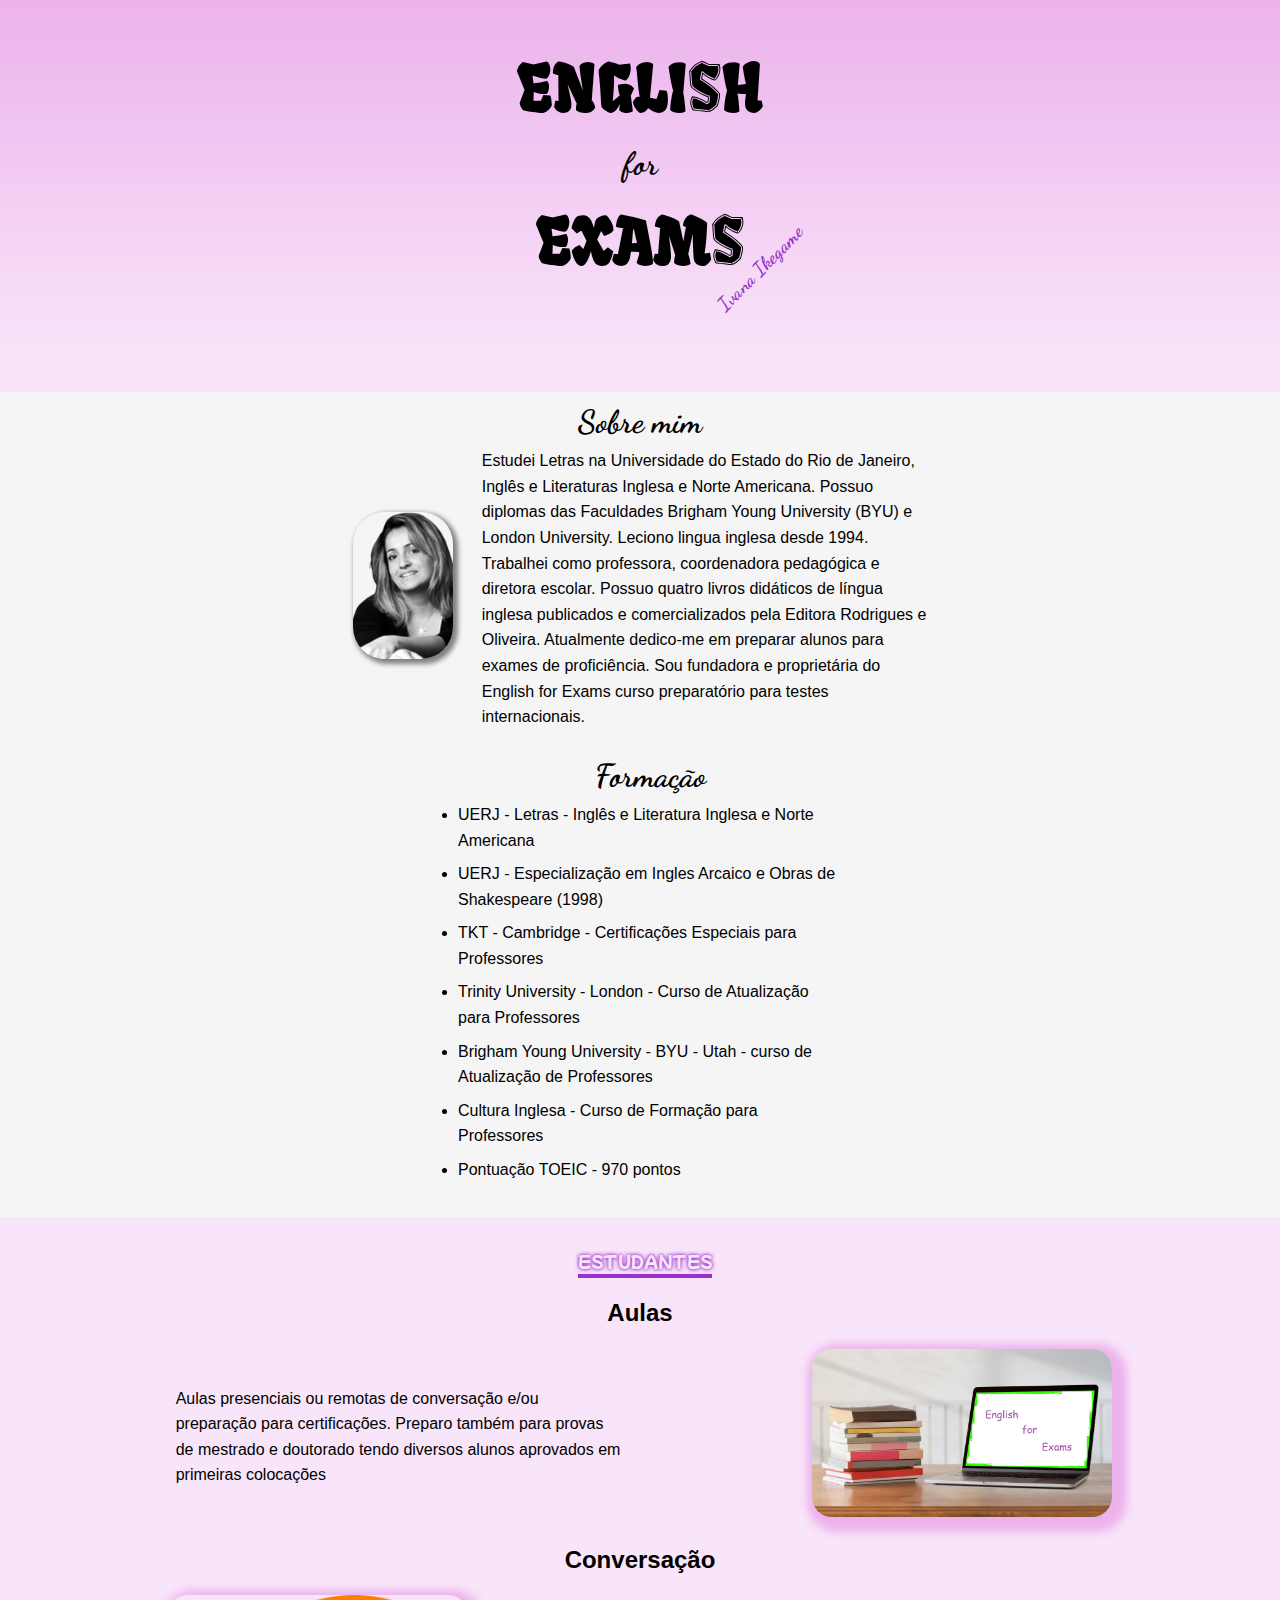
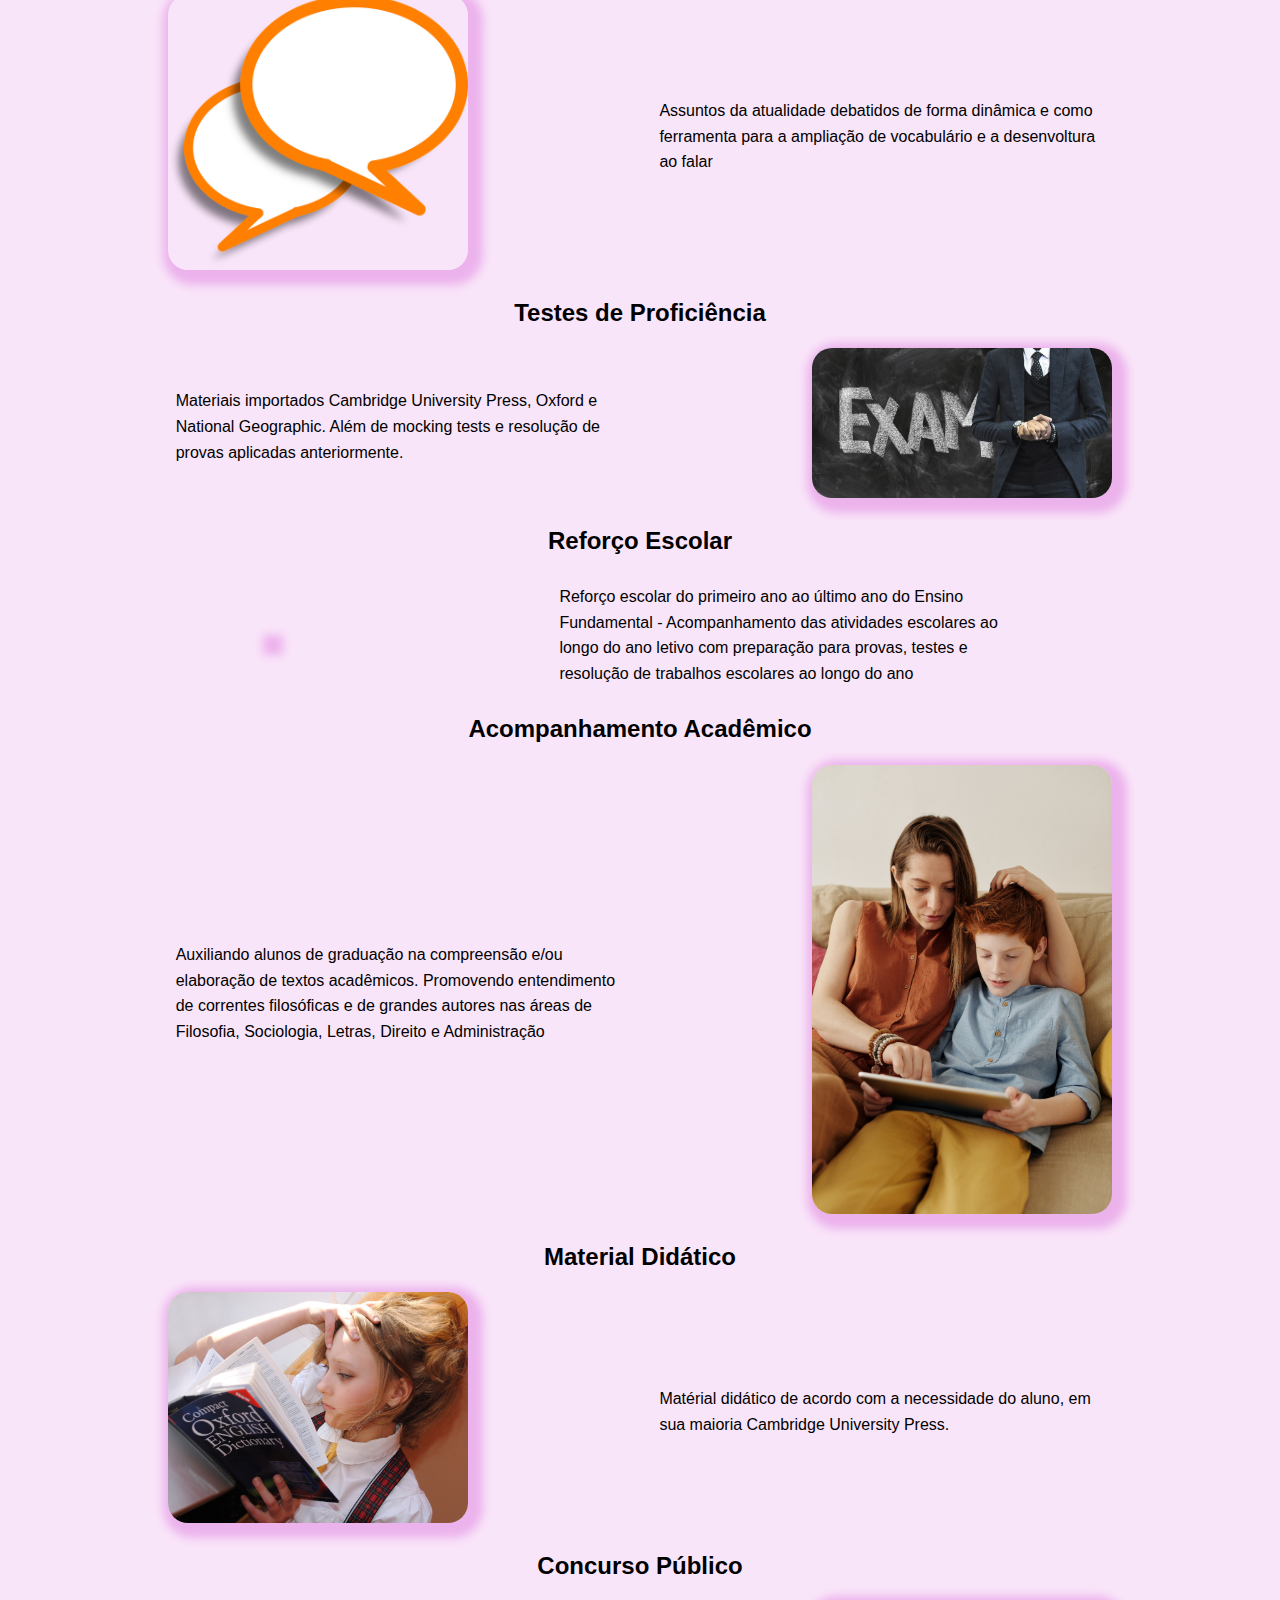
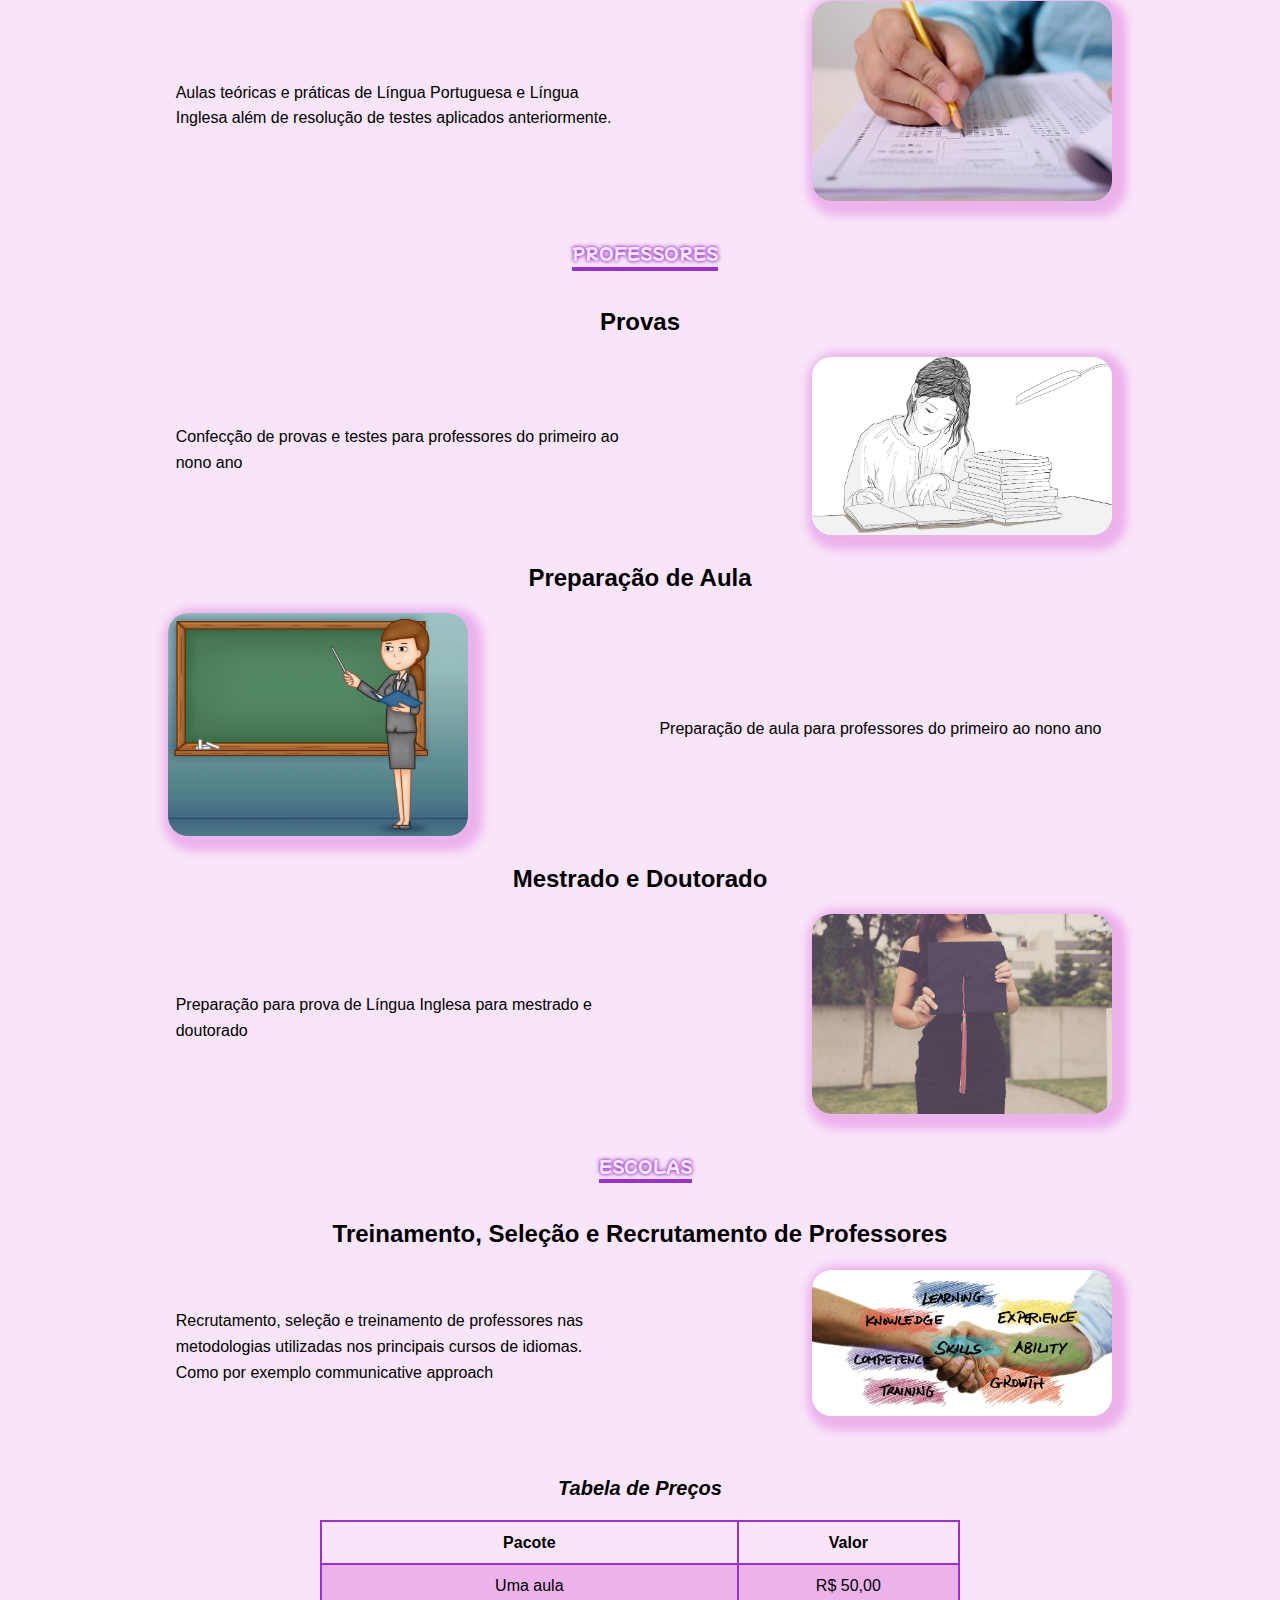
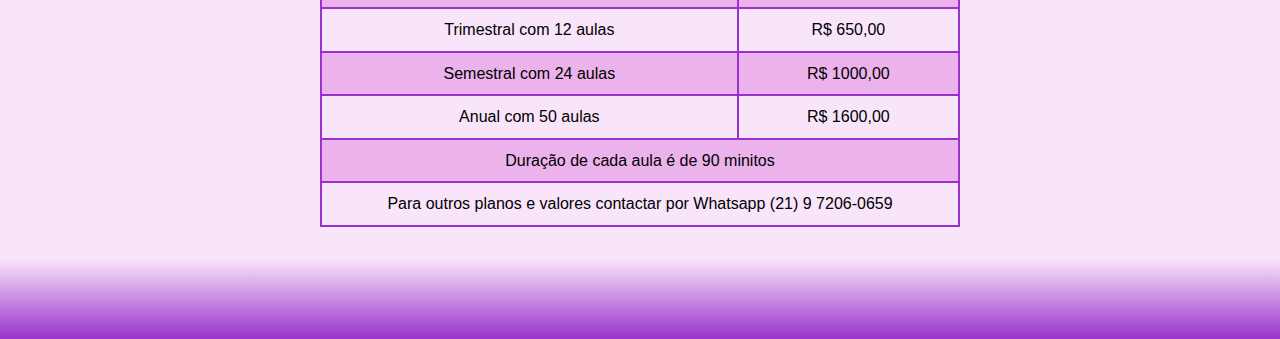
==== commit f6d6da8a: "tabela de preços adicionada" ====
--- a/index.html
+++ b/index.html
@@ -161,13 +161,39 @@
         </figure>
     </article>
 
+    <table>   
+        <caption>Tabela de Preços</caption>    
+        <tr>
+            <th>Pacote</th>
+            <th>Valor</th>
+        </tr>        
+        <tr>
+            <td>Uma aula</td>
+            <td>R$ 50,00</td>
+        </tr>
+        <tr>
+            <td>Trimestral com 12 aulas</td>
+            <td>R$ 650,00</td>
+        </tr>
+        <tr>
+            <td>Semestral com 24 aulas</td>
+            <td>R$ 1000,00</td>
+        </tr>
+        <tr>
+            <td>Anual com 50 aulas</td>
+            <td>R$ 1600,00</td>
+        </tr>
+        <tr>
+            <td colspan="2">Duração de cada aula é de 90 minitos</td>           
+        </tr>
+        <tr>
+            <td colspan="2">Para outros planos e valores contactar por Whatsapp (21) 9 7206-0659</td>           
+        </tr>
+    </table>
 </main>            
 
         <footer>
-            <section>
-                <p class="footer-title"> Contato</p>
-                <p class="footer-subtitle">(21) 9 9999-9999</p>              
-            </section>
+            
         </footer>
     </body>
 </html>--- a/Style/index.css
+++ b/Style/index.css
@@ -231,6 +231,7 @@
       -ms-flex-pack: center;
           justify-content: center;
   margin-bottom: 1rem;
+  margin-top: 1rem;
   font-size: 1.3rem;
   font-family: 'Zen Antique', serif;
 }
@@ -295,10 +296,36 @@
   margin: .5em;
 }
 
+table {
+  border-collapse: collapse;
+  width: clamp(50vw, 90vw, 400px);
+  margin: 0 auto;
+  margin-top: 1rem;
+}
+
+caption {
+  margin-top: 1rem;
+  margin-bottom: 1rem;
+  font-size: 20px;
+  font-style: oblique;
+  font-weight: bold;
+}
+
+td, th {
+  border: 2px solid darkorchid;
+  padding: 8px;
+  text-align: center;
+}
+
+tr:nth-child(even) {
+  background-color: #ecb2ec;
+}
+
 footer {
   background-image: -webkit-gradient(linear, left top, left bottom, from(#f9e5f9), to(darkorchid));
   background-image: linear-gradient(#f9e5f9, darkorchid);
   display: block;
+  height: clamp(60px, 80px, 90px);
 }
 
 footer section {
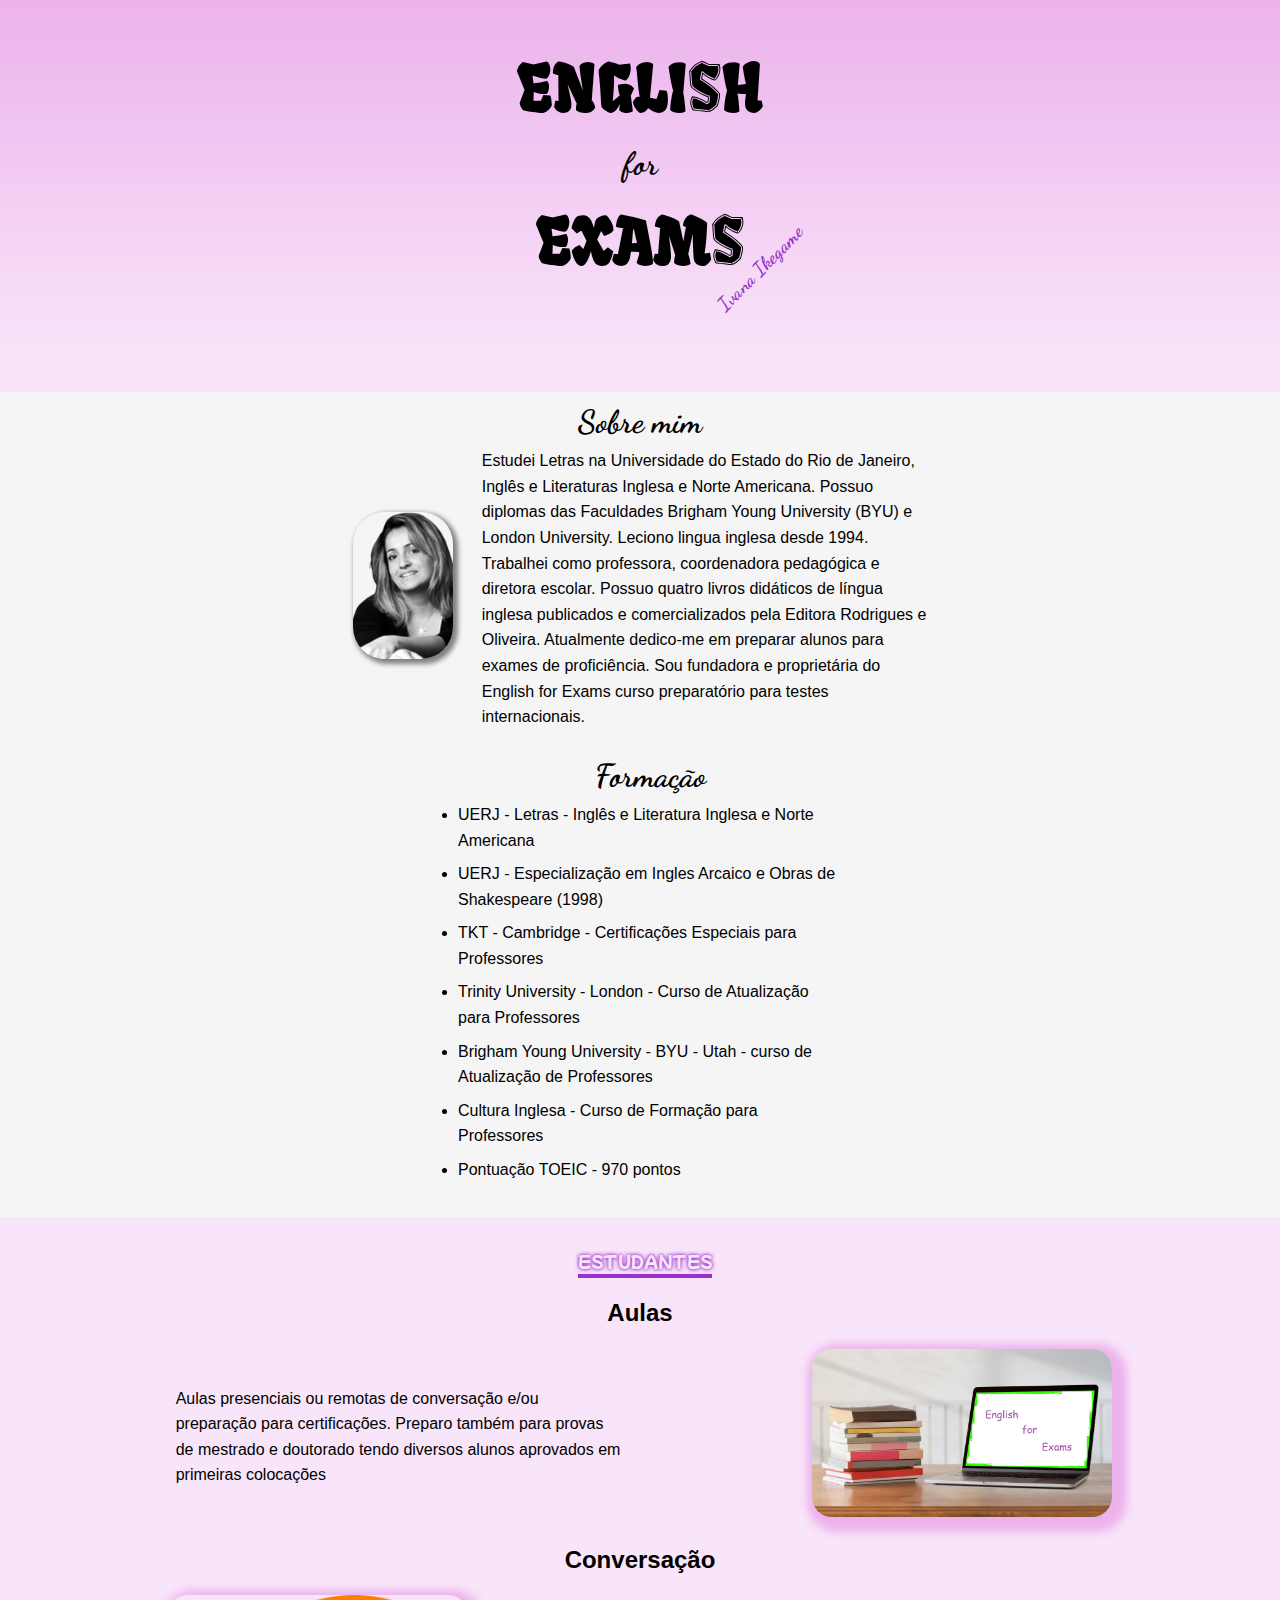
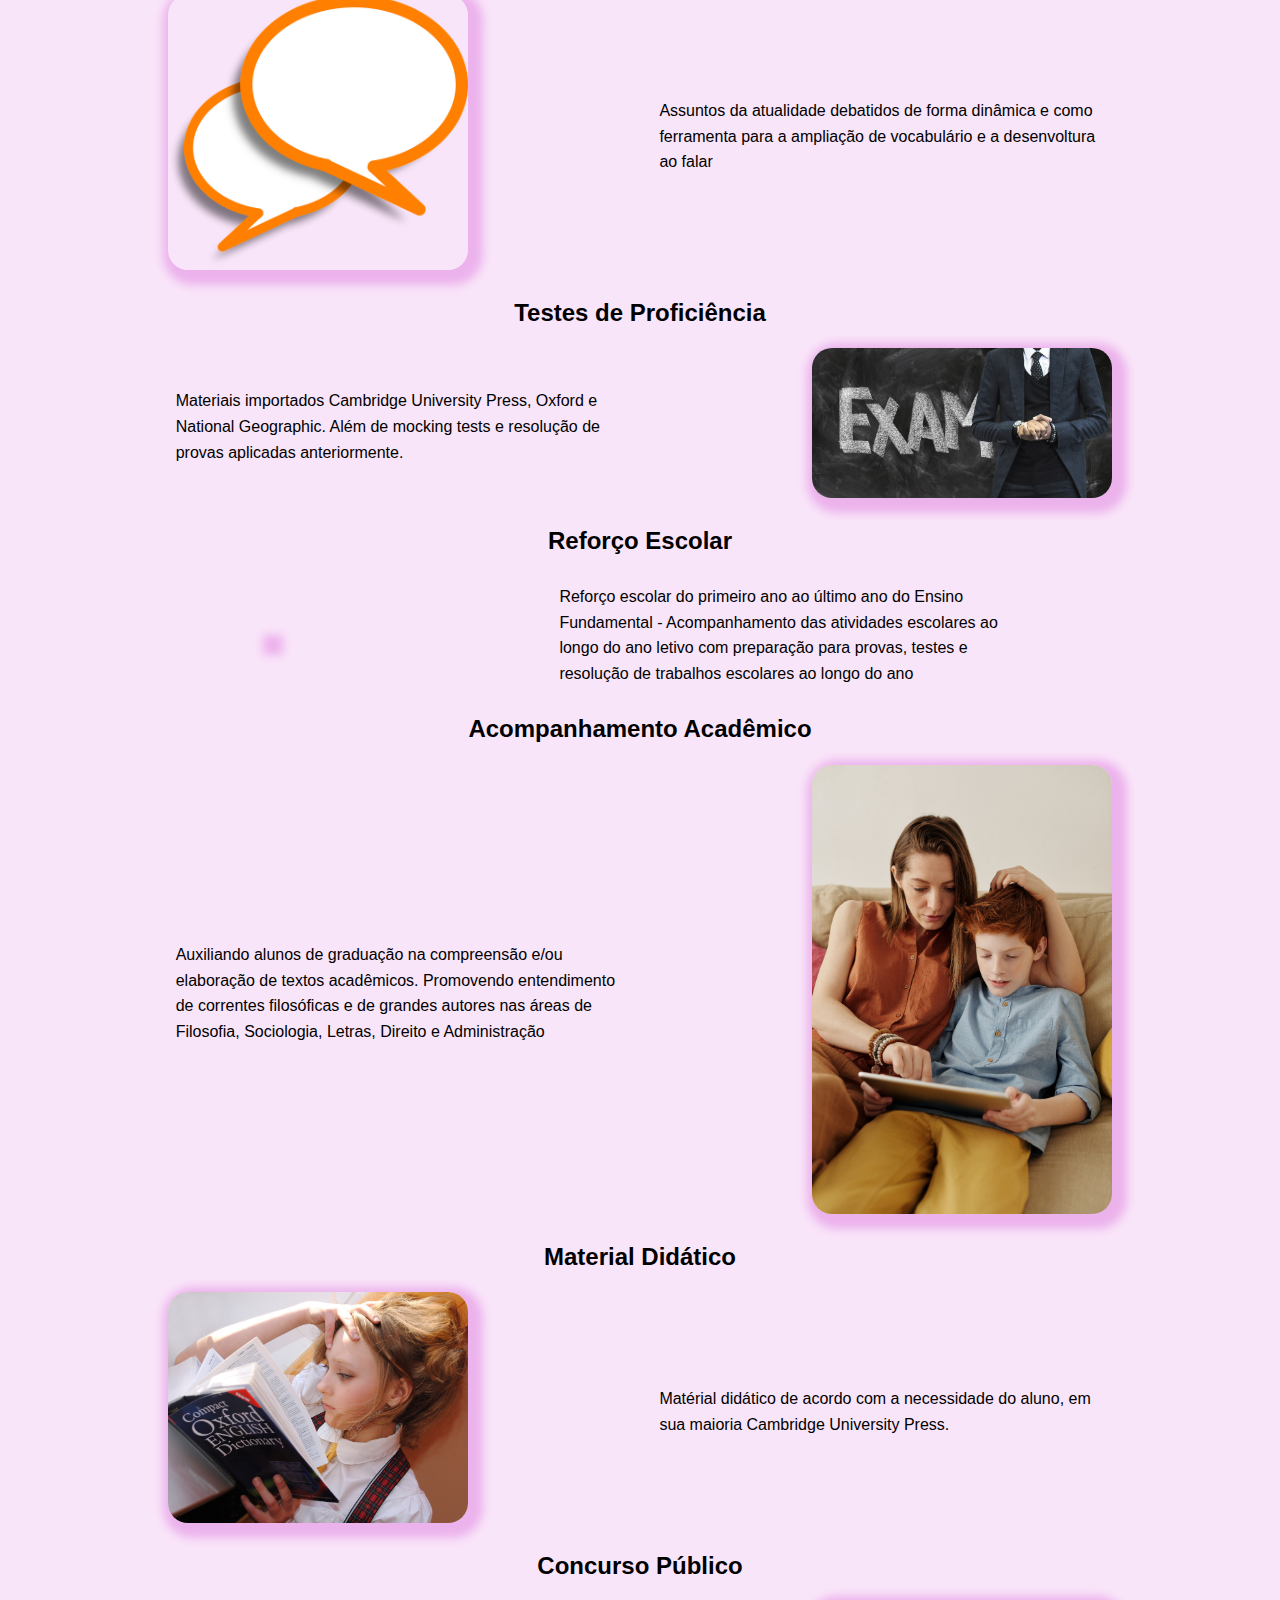
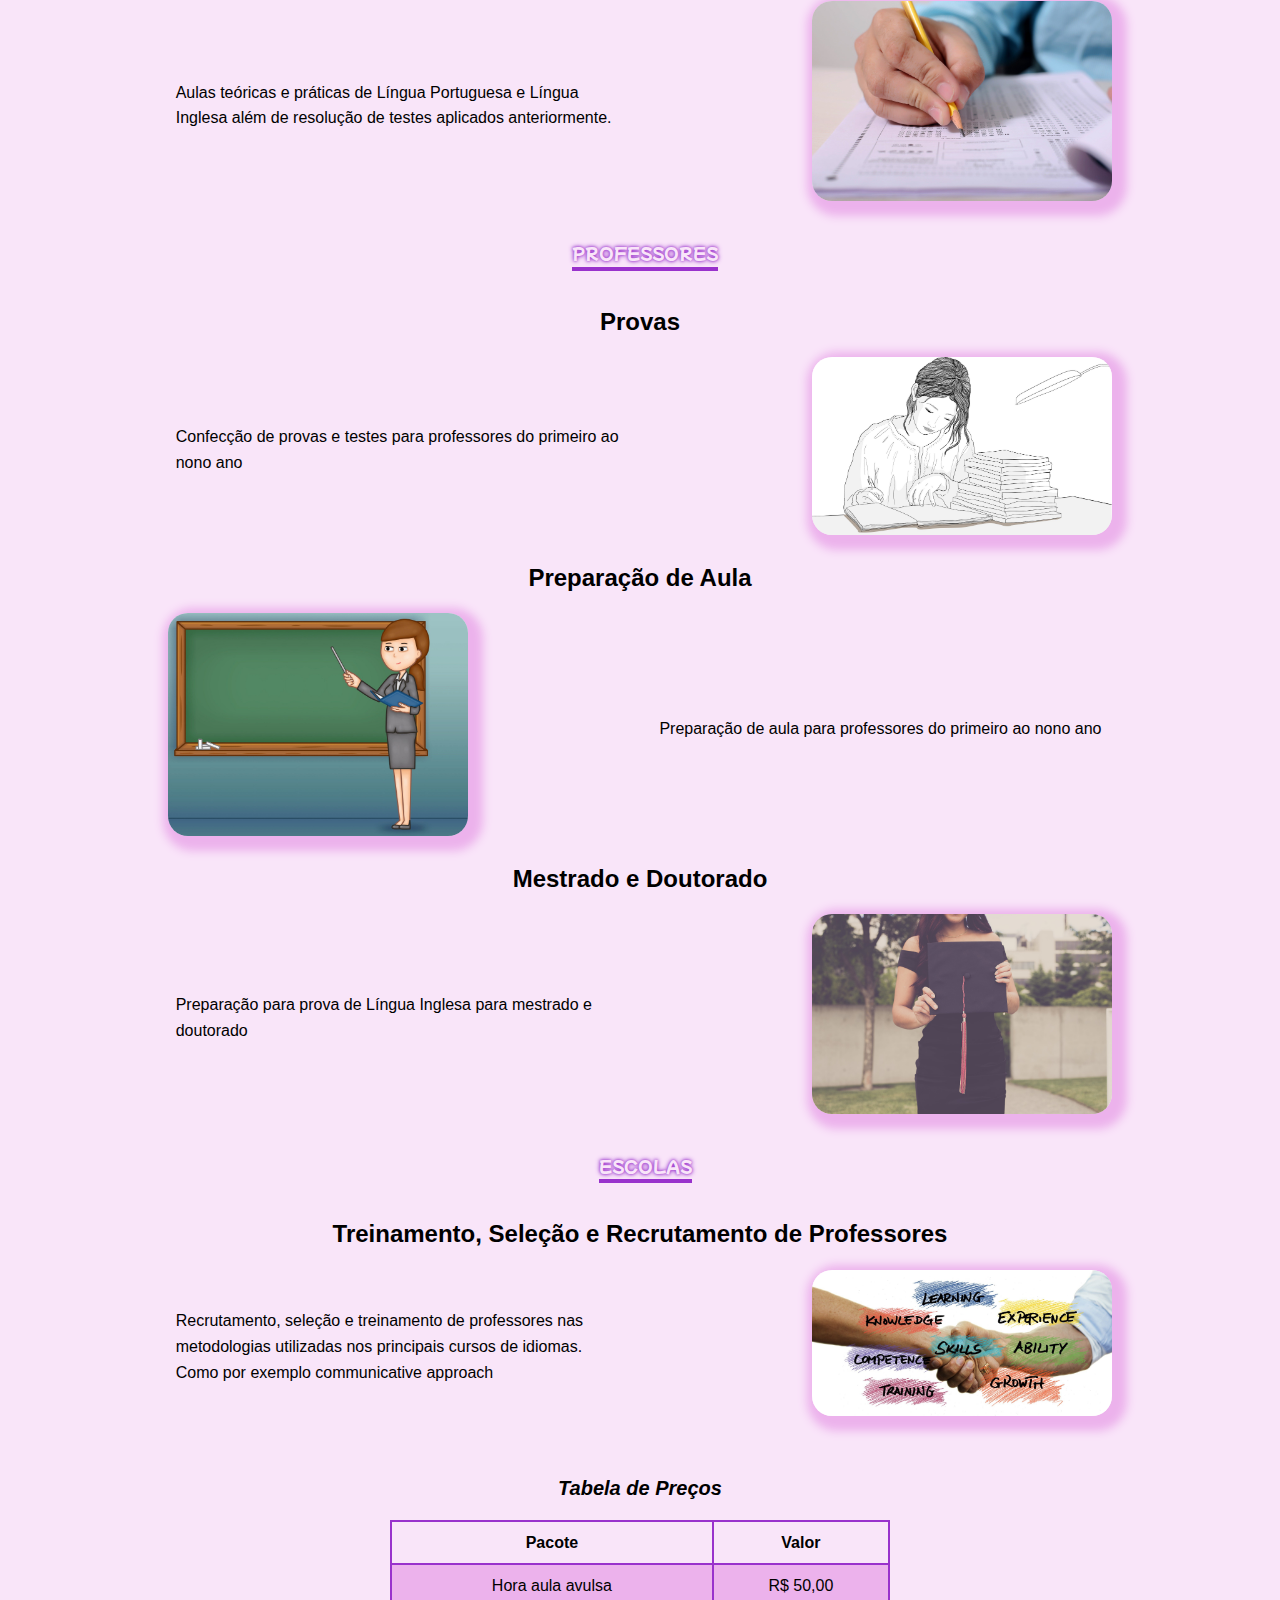
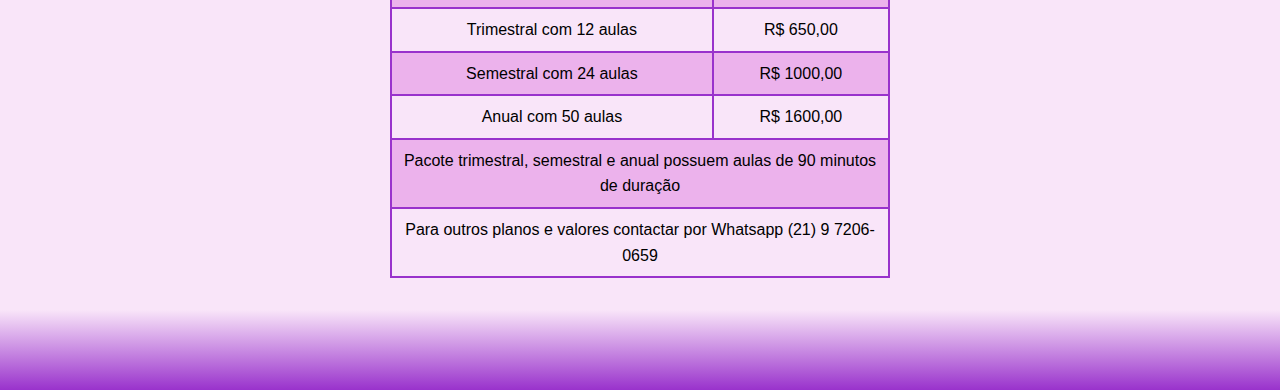
==== commit 20e33c0a: "correção na tabela de preços" ====
--- a/index.html
+++ b/index.html
@@ -168,7 +168,7 @@
             <th>Valor</th>
         </tr>        
         <tr>
-            <td>Uma aula</td>
+            <td> Hora aula avulsa</td>
             <td>R$ 50,00</td>
         </tr>
         <tr>
@@ -184,7 +184,7 @@
             <td>R$ 1600,00</td>
         </tr>
         <tr>
-            <td colspan="2">Duração de cada aula é de 90 minitos</td>           
+            <td colspan="2">Pacote trimestral, semestral e anual possuem aulas de 90 minutos de duração</td>           
         </tr>
         <tr>
             <td colspan="2">Para outros planos e valores contactar por Whatsapp (21) 9 7206-0659</td>           
--- a/Style/index.css
+++ b/Style/index.css
@@ -298,7 +298,7 @@
 
 table {
   border-collapse: collapse;
-  width: clamp(50vw, 90vw, 400px);
+  width: clamp(30vw, 90vw, 500px);
   margin: 0 auto;
   margin-top: 1rem;
 }
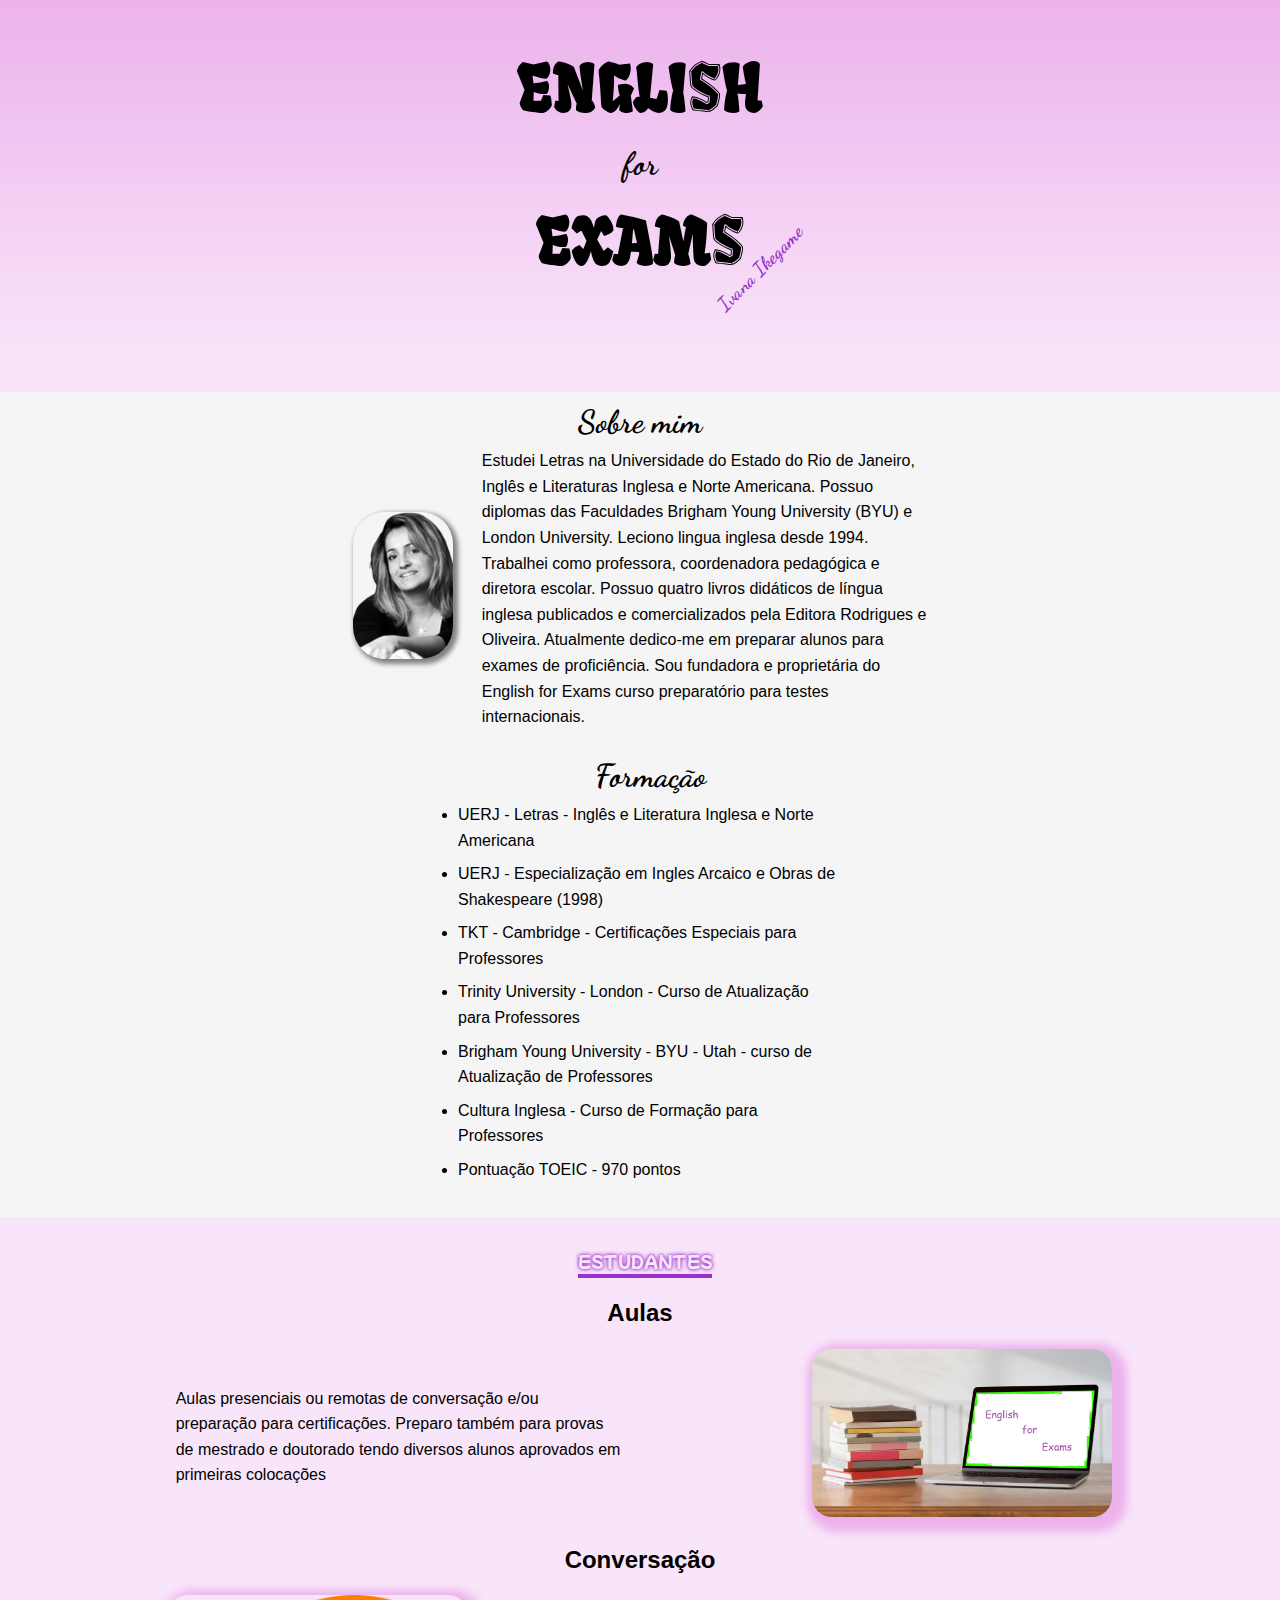
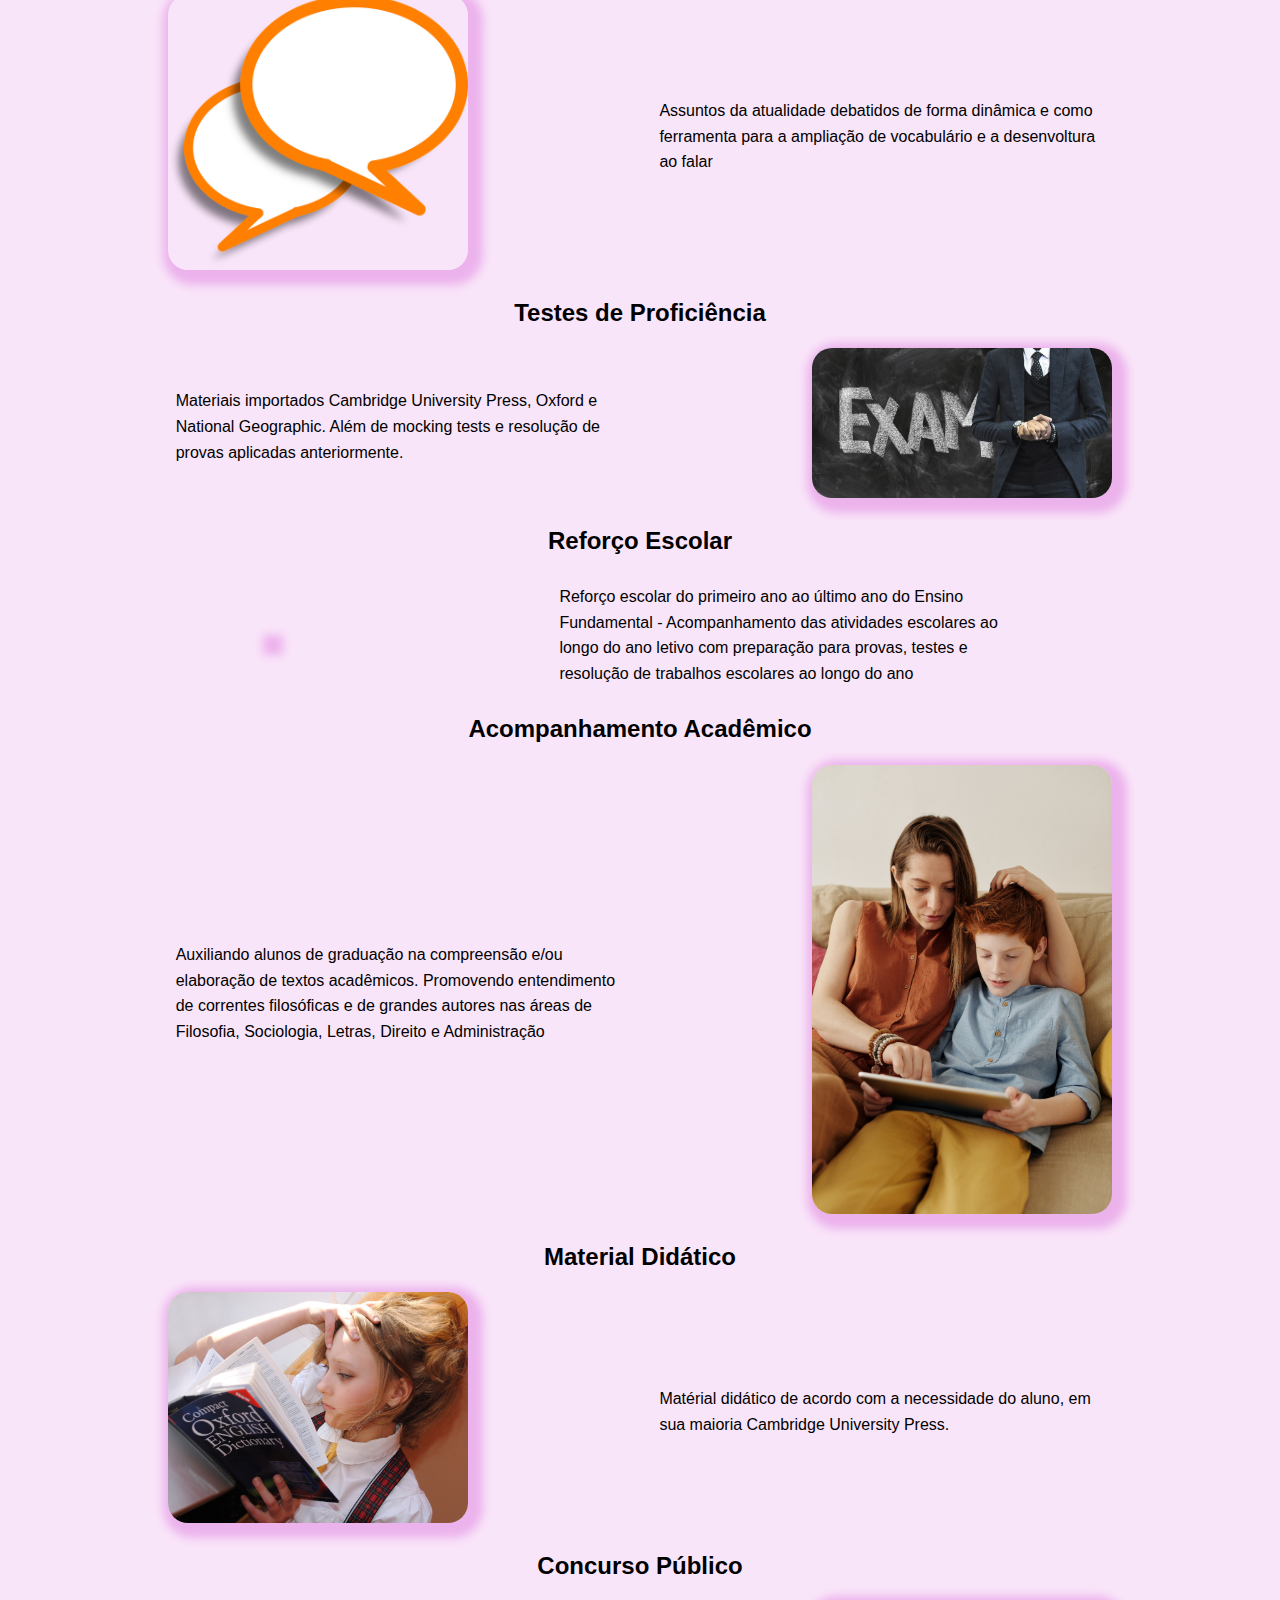
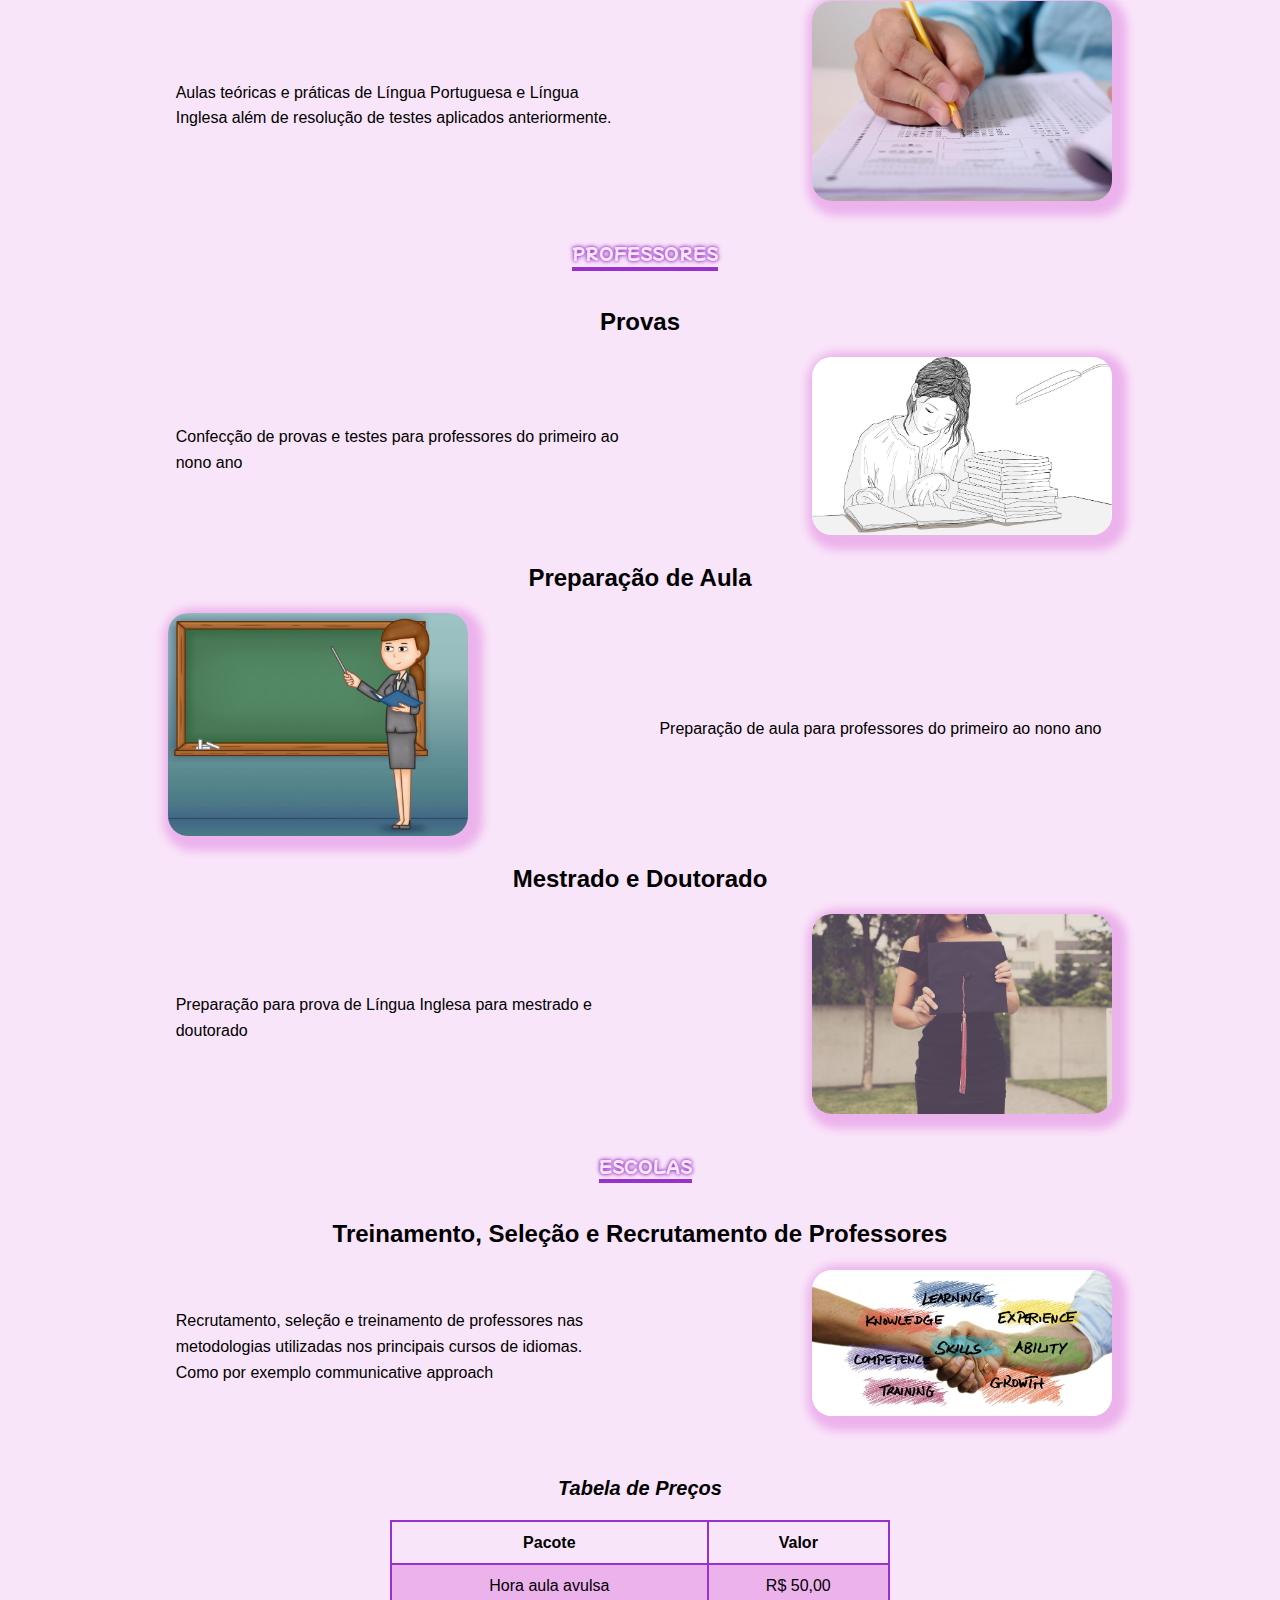
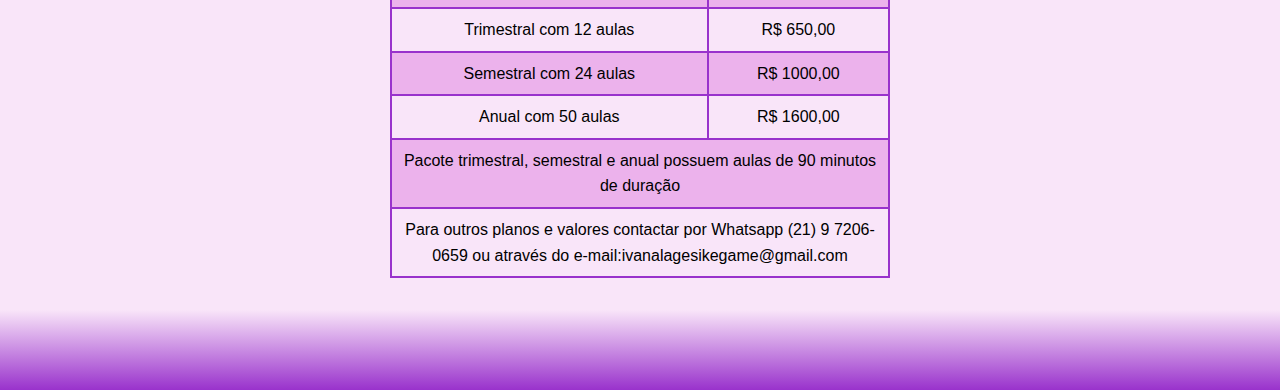
==== commit 1ece53c5: "e-mial adicionado na tabela de preços" ====
--- a/index.html
+++ b/index.html
@@ -187,7 +187,7 @@
             <td colspan="2">Pacote trimestral, semestral e anual possuem aulas de 90 minutos de duração</td>           
         </tr>
         <tr>
-            <td colspan="2">Para outros planos e valores contactar por Whatsapp (21) 9 7206-0659</td>           
+            <td colspan="2">Para outros planos e valores contactar por Whatsapp (21) 9 7206-0659 ou através do e-mail:ivanalagesikegame@gmail.com</td>           
         </tr>
     </table>
 </main>            
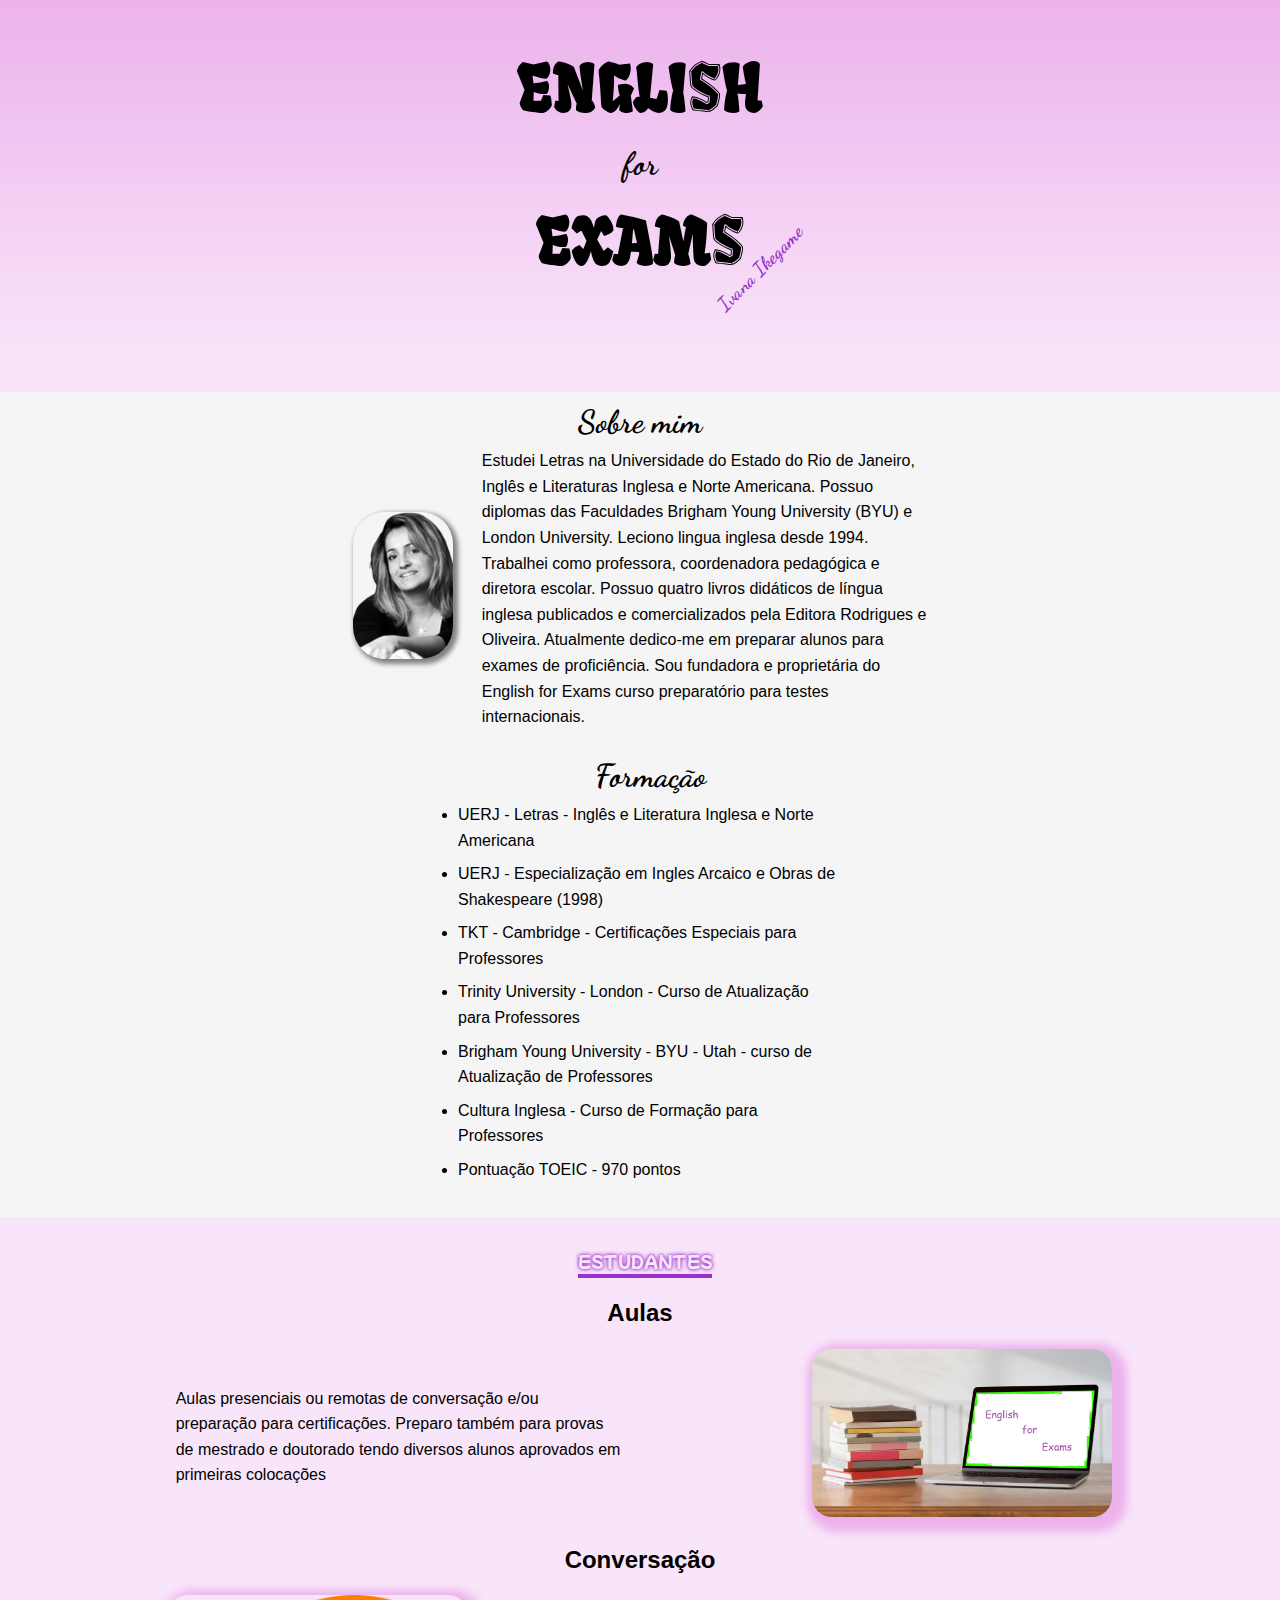
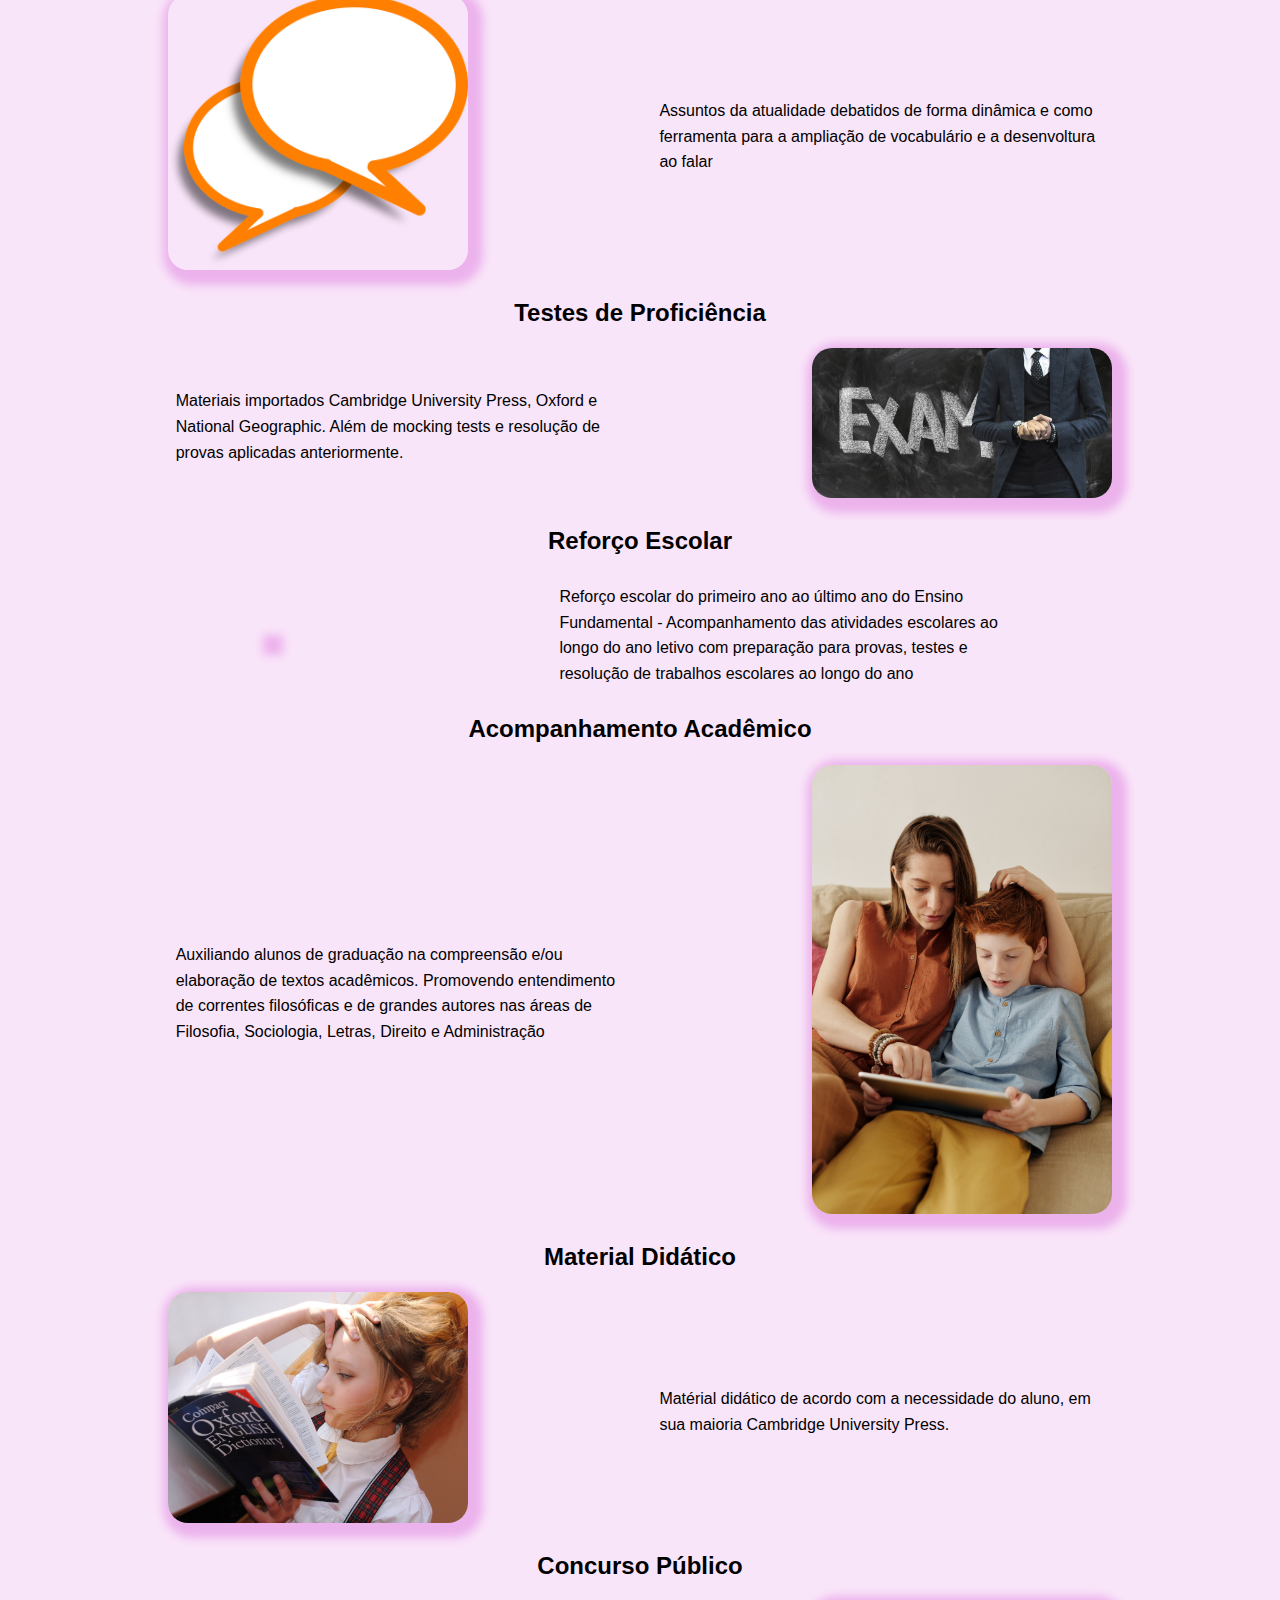
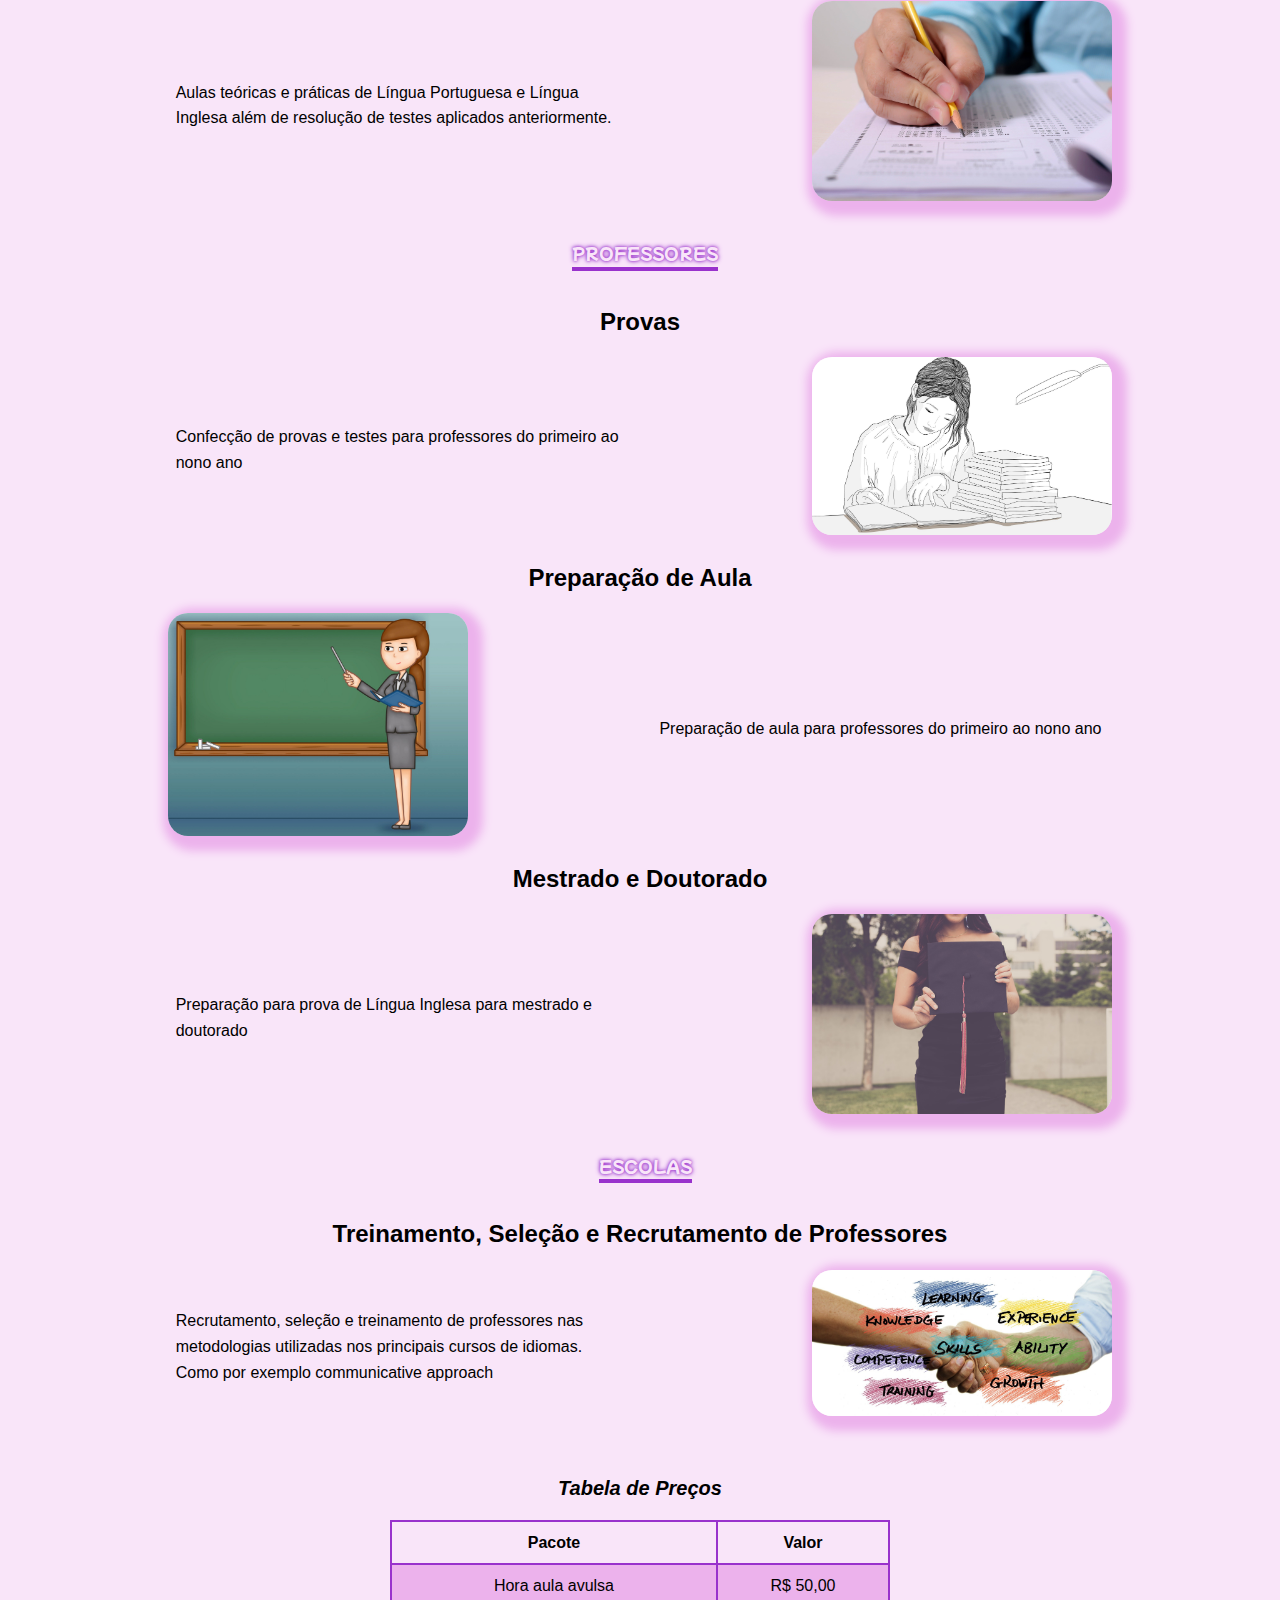
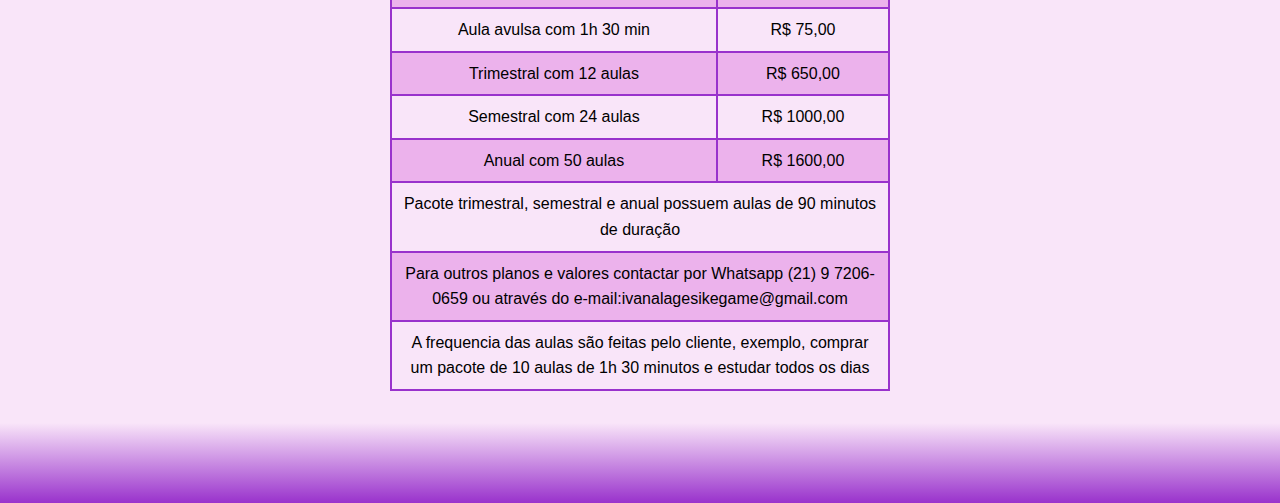
==== commit 8e898292: "modificação na tabela de preços" ====
--- a/index.html
+++ b/index.html
@@ -172,6 +172,10 @@
             <td>R$ 50,00</td>
         </tr>
         <tr>
+            <td> Aula avulsa com 1h 30 min</td>
+            <td>R$ 75,00</td>
+        </tr>
+        <tr>
             <td>Trimestral com 12 aulas</td>
             <td>R$ 650,00</td>
         </tr>
@@ -188,6 +192,9 @@
         </tr>
         <tr>
             <td colspan="2">Para outros planos e valores contactar por Whatsapp (21) 9 7206-0659 ou através do e-mail:ivanalagesikegame@gmail.com</td>           
+        </tr>
+        <tr>
+            <td colspan="2">A frequencia das aulas são feitas pelo cliente, exemplo, comprar um pacote de 10 aulas de 1h 30 minutos e estudar todos os dias</td>           
         </tr>
     </table>
 </main>            
